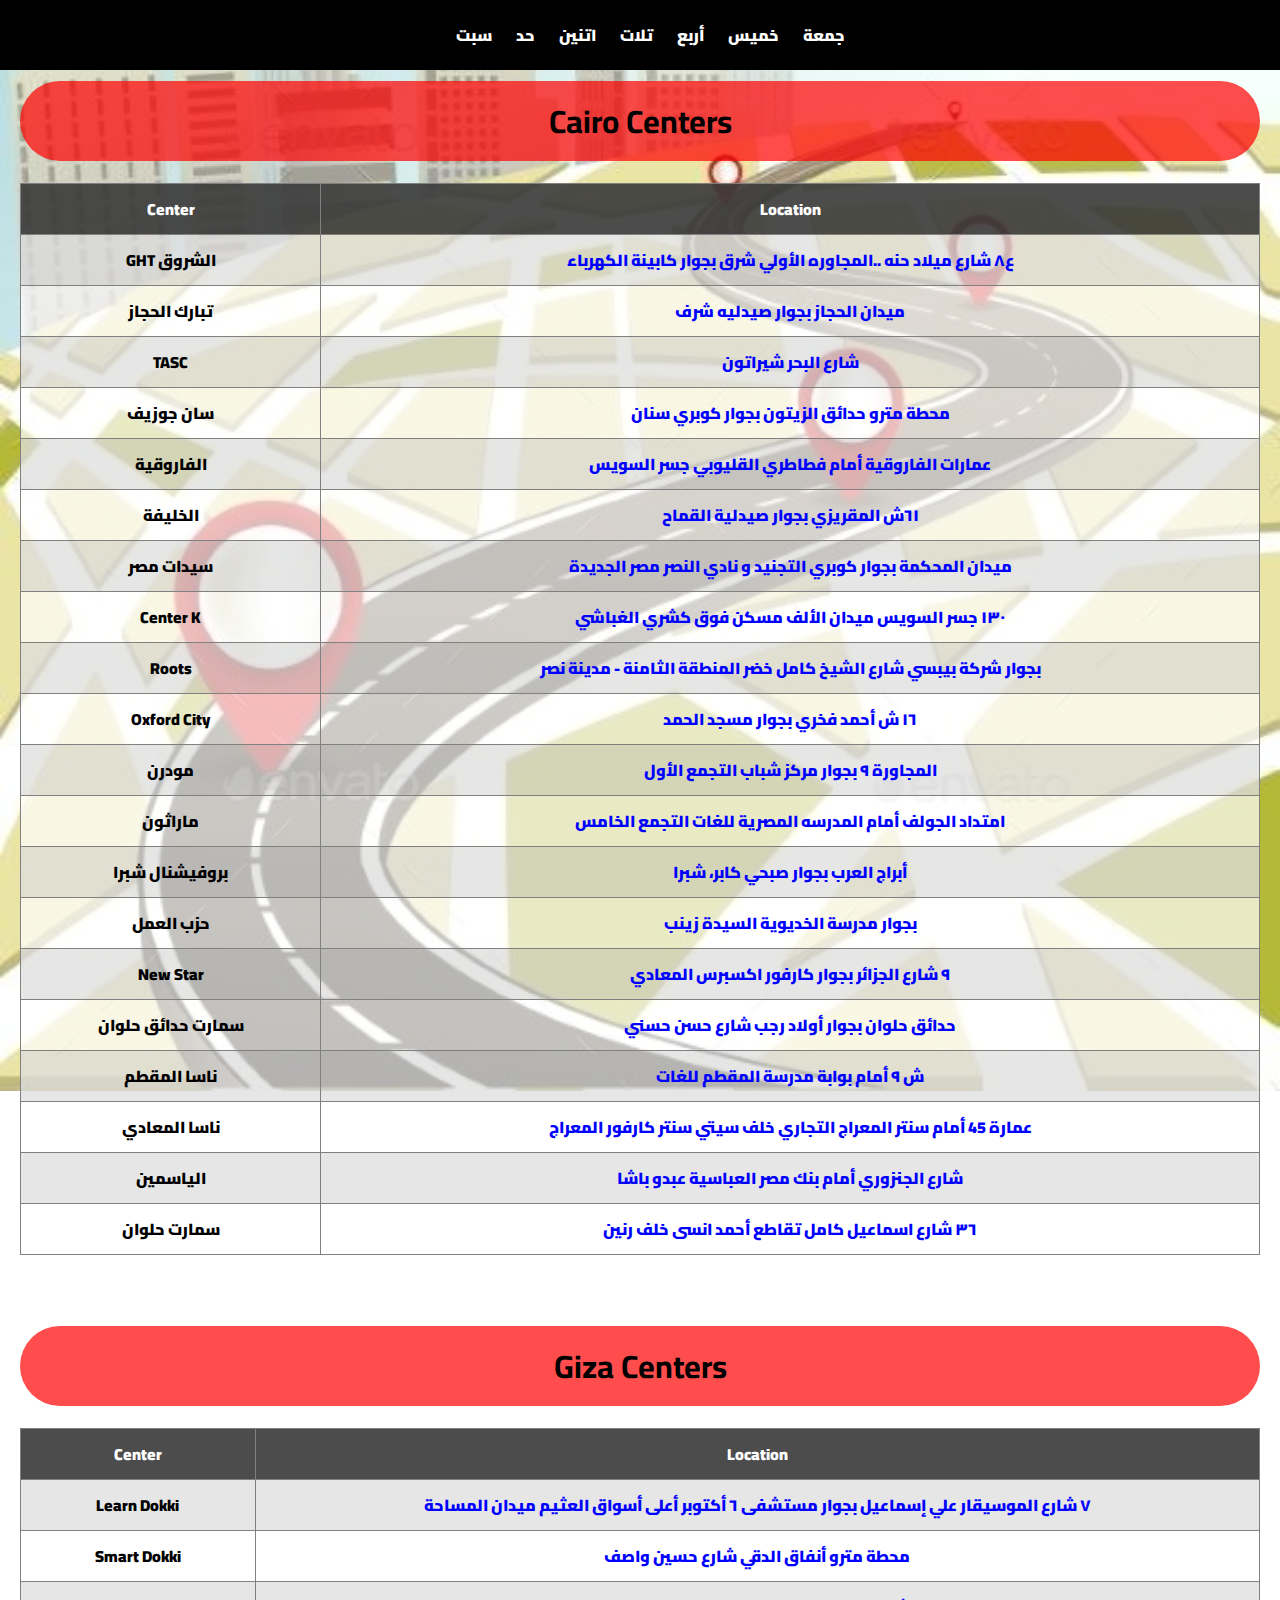
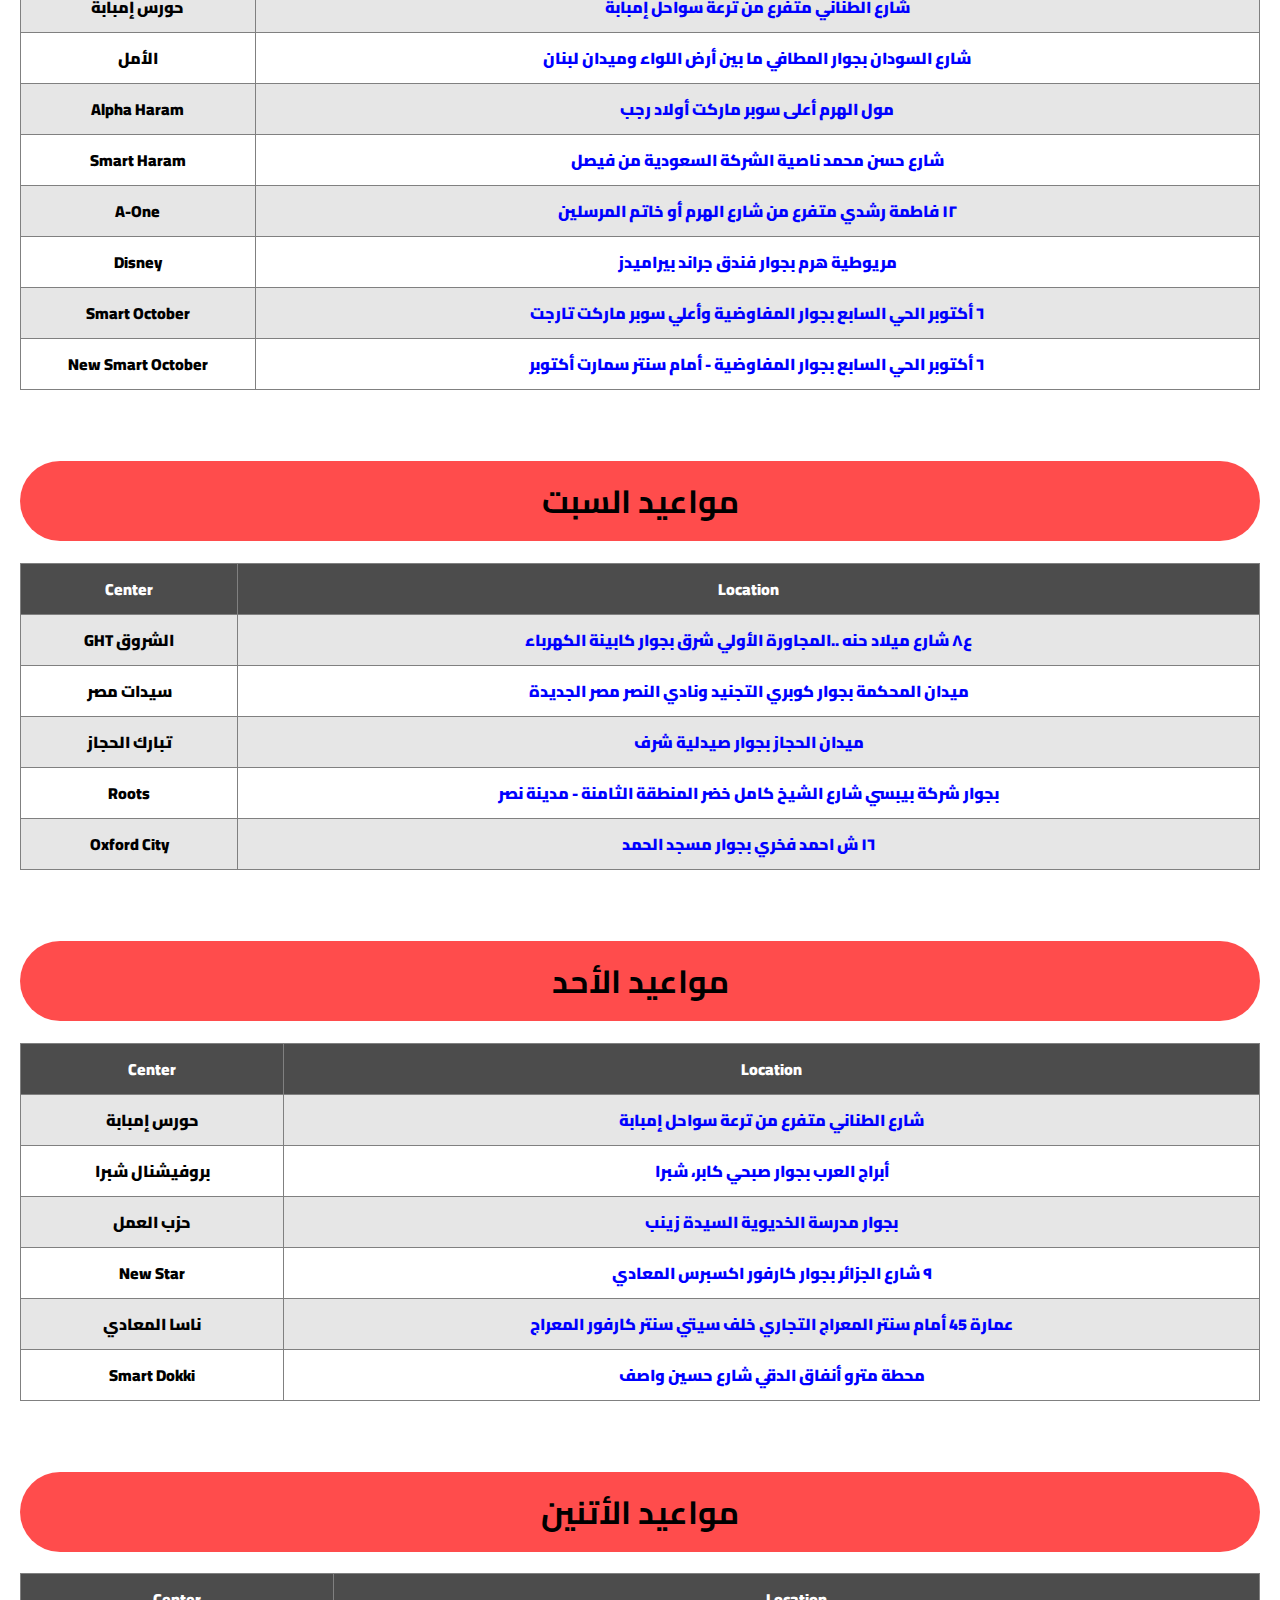
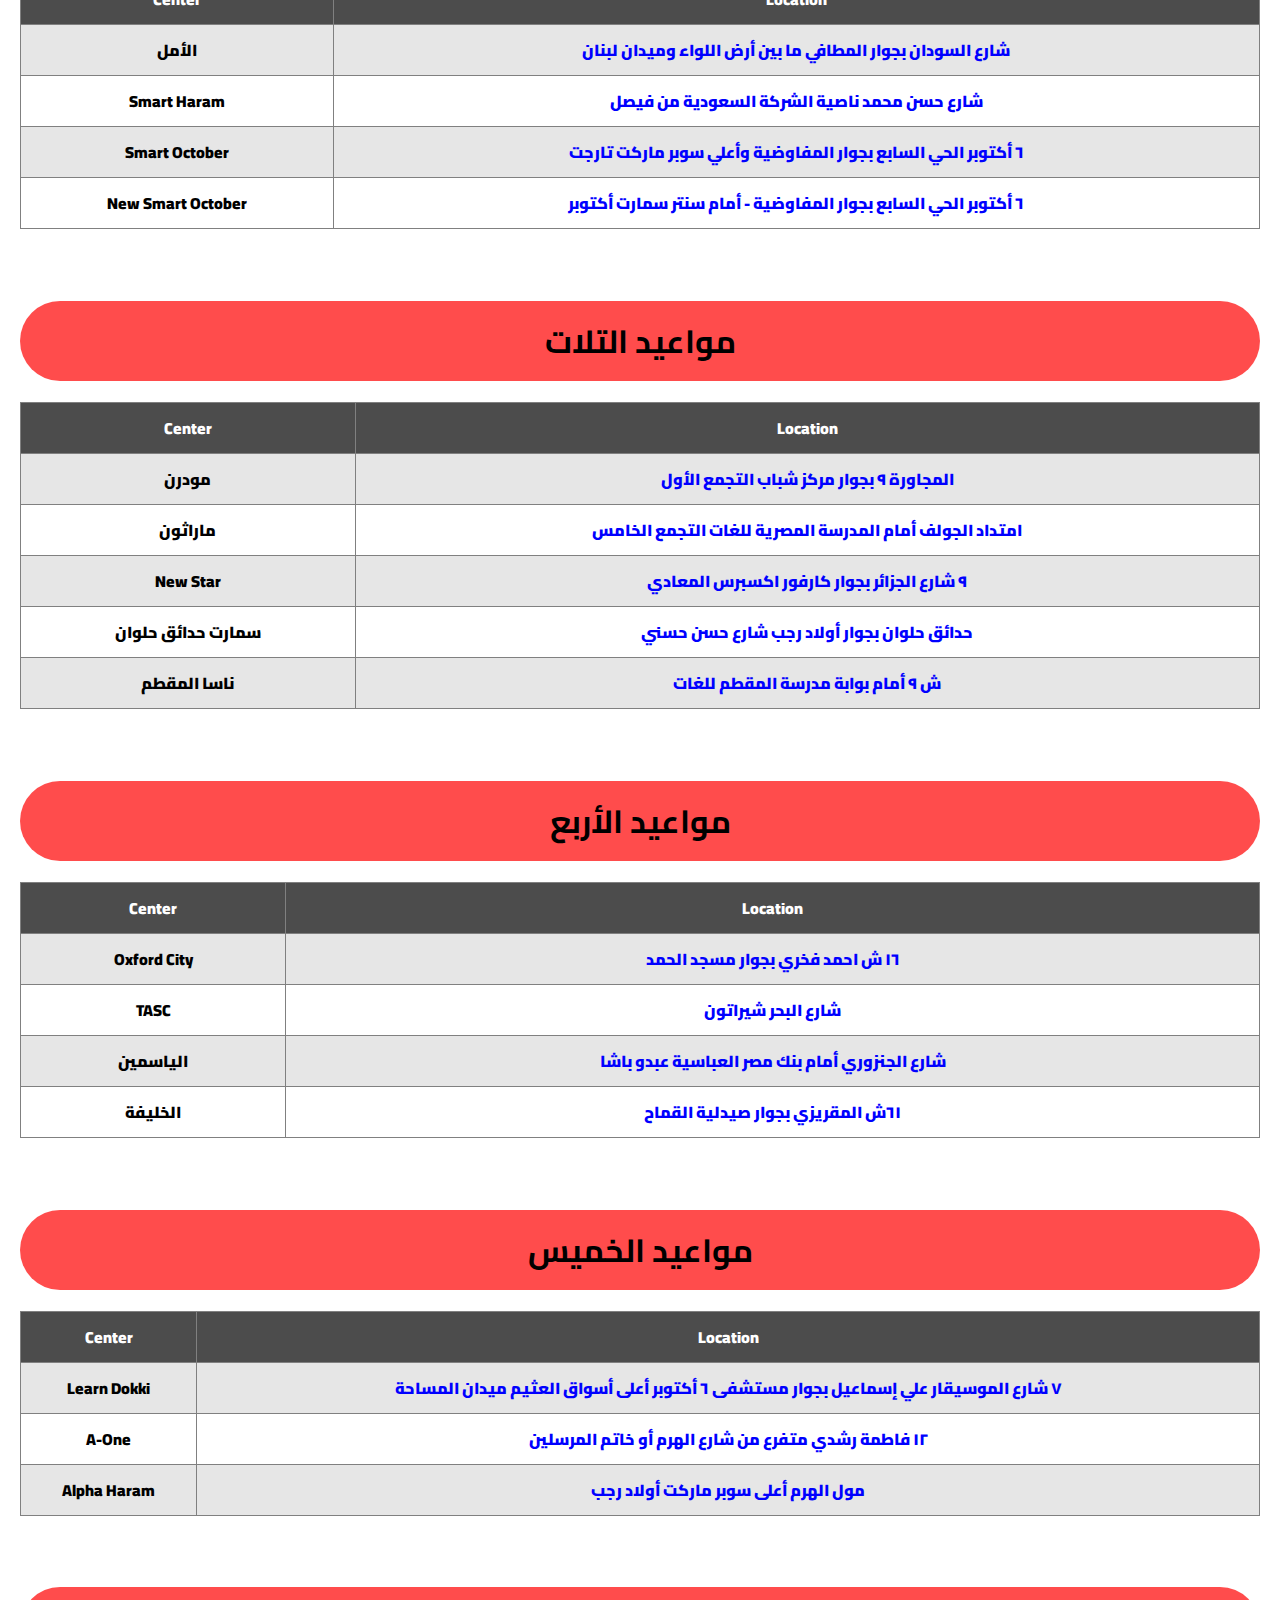
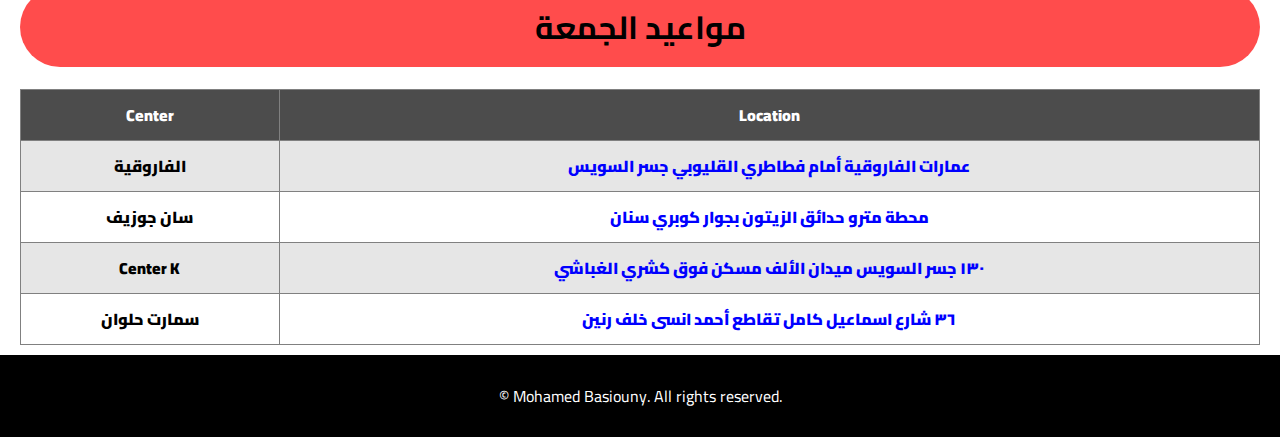
==== index.html @ 8f4cc4aa "Add files via upload" ====
<!DOCTYPE html>
<html lang="en">
  <head>
    <meta charset="UTF-8" />
    <meta name="viewport" content="width=device-width, initial-scale=1.0" />
    <title>Center Locations</title>
    <link rel="stylesheet" href="style.css" />
    <link rel="stylesheet" href="https://fonts.googleapis.com/css2?family=Cairo&display=swap">
  </head>
  <body>
    <header>
      <nav>
        <ul>
          <li><a href="#saturday">سبت</a></li>
          <li><a href="#sunday">حد</a></li>
          <li><a href="#monday">اتنين</a></li>
          <li><a href="#tuesday">تلات</a></li>
          <li><a href="#wednesday">أربع</a></li>
          <li><a href="#thursday">خميس</a></li>
          <li><a href="#friday">جمعة</a></li>
        </ul>
      </nav>
    </header>

    <main>
      <div class="table-container">
        <h1>Cairo Centers</h1>
        <table>
          <tr>
            <th>Center</th>
            <th>Location</th>
          </tr>
          <tr>
            <td>GHT الشروق</td>
            <td>
              <a href="https://goo.gl/maps/aRiRhNRT1KGmeg3i8" target="_blank"
                >ع٨ شارع ميلاد حنه ..المجاوره الأولي شرق بجوار كابينة الكهرباء</a
              >
            </td>
          </tr>
          <tr>
            <td>تبارك الحجاز</td>
            <td>
              <a href="https://goo.gl/maps/vpvur8p1Re3SVm1c8" target="_blank"
                >ميدان الحجاز بجوار صيدليه شرف
              </a>
            </td>
          </tr>
          <tr>
            <td>TASC</td>
            <td>
              <a href="https://goo.gl/maps/MBaqegPyUSL4Wacw6" target="_blank"
                >شارع البحر شيراتون
              </a>
            </td>
          </tr>
          <tr>
            <td>سان جوزيف</td>
            <td>
              <a href="https://goo.gl/maps/1K1Eqb4eAWEm4XqVA" target="_blank"
                >محطة مترو حدائق الزيتون بجوار كوبري سنان
              </a>
            </td>
          </tr>
          <tr>
            <td>الفاروقية</td>
            <td>
              <a href="https://goo.gl/maps/Mpd15NwJchLZU9M39" target="_blank"
                >عمارات الفاروقية أمام فطاطري القليوبي جسر السويس</a
              >
            </td>
          </tr>
          <tr>
            <td>الخليفة</td>
            <td>
              <a href="https://goo.gl/maps/mWzPTM2zNjKMqkb56" target="_blank"
                >٦١ش المقريزي بجوار صيدلية القماح</a
              >
            </td>
          </tr>
          <tr>
            <td>سيدات مصر</td>
            <td>
              <a href="https://goo.gl/maps/kgPqXnSWKfANzGd18" target="_blank"
                >ميدان المحكمة بجوار كوبري التجنيد و نادي النصر مصر الجديدة
              </a>
            </td>
          </tr>
          <tr>
            <td>Center K</td>
            <td>
              <a href="https://goo.gl/maps/ajfWaCeZCiSrvYyh7" target="_blank"
                >١٣٠ جسر السويس ميدان الألف مسكن فوق كشري الغباشي</a
              >
            </td>
          </tr>
          <tr>
            <td>Roots</td>
            <td>
              <a href="https://goo.gl/maps/GZMoKCiF491ZidXA9" target="_blank"
                >بجوار شركة بيبسي شارع الشيخ كامل خضر المنطقة الثامنة - مدينة
                نصر</a
              >
            </td>
          </tr>
          <tr>
            <td>Oxford City</td>
            <td>
              <a href="https://goo.gl/maps/5amiTYandnziqjx28" target="_blank"
                >١٦ ش أحمد فخري بجوار مسجد الحمد</a
              >
            </td>
          </tr>
          <tr>
            <td>مودرن</td>
            <td>
              <a href="https://goo.gl/maps/nwnUJBGGhZr5y7zc7" target="_blank"
                >المجاورة ٩ بجوار مركز شباب التجمع الأول</a
              >
            </td>
          </tr>
          <tr>
            <td>ماراثون</td>
            <td>
              <a href="https://goo.gl/maps/hVa1a7YqT585LHwk6" target="_blank"
                >امتداد الجولف أمام المدرسه المصرية للغات التجمع الخامس</a
              >
            </td>
          </tr>
          <tr>
            <td>بروفيشنال شبرا</td>
            <td>
              <a href="https://goo.gl/maps/QTic9kBmgTiUgKB98" target="_blank"
                >أبراج العرب بجوار صبحي كابر، شبرا</a
              >
            </td>
          </tr>
          <tr>
            <td>حزب العمل</td>
            <td>
              <a href="https://goo.gl/maps/xZMVQRHqCYAEdKRJ9" target="_blank"
                >بجوار مدرسة الخديوية السيدة زينب</a
              >
            </td>
          </tr>
          <tr>
            <td>New Star</td>
            <td>
              <a href="https://goo.gl/maps/NS2qzCuZ1Bx1FFMa7" target="_blank"
                >٩ شارع الجزائر بجوار كارفور اكسبرس المعادي</a
              >
            </td>
          </tr>
          <tr>
            <td>سمارت حدائق حلوان</td>
            <td>
              <a href="https://goo.gl/maps/SSU2gFapSADTfDhv9" target="_blank"
                >حدائق حلوان بجوار أولاد رجب شارع حسن حسني</a
              >
            </td>
          </tr>
          <tr>
            <td>ناسا المقطم</td>
            <td>
              <a href="https://goo.gl/maps/sUxeusodh1wH97JN8" target="_blank"
                >ش ٩ أمام بوابة مدرسة المقطم للغات</a
              >
            </td>
          </tr>
          <tr>
            <td>ناسا المعادي</td>
            <td>
              <a href="https://goo.gl/maps/pEa7jdLdNYAX2qmH7" target="_blank"
                >عمارة 45 أمام سنتر المعراج التجاري خلف سيتي سنتر كارفور
                المعراج</a
              >
            </td>
          </tr>
          <tr>
            <td>الياسمين</td>
            <td>
              <a href="https://goo.gl/maps/JqHU4yxvUNqZznir5" target="_blank"
                >شارع الجنزوري أمام بنك مصر العباسية عبدو باشا</a
              >
            </td>
          </tr>
          <tr>
            <td>سمارت حلوان</td>
            <td>
              <a href="https://goo.gl/maps/G84krZt25DWwMZQt5" target="_blank"
                >٣٦ شارع اسماعيل كامل تقاطع أحمد انسى خلف رنين</a
              >
            </td>
          </tr>
        </table>
      </div>

      <div class="table-container">
        <h1>Giza Centers</h1>
        <table>
          <tr>
            <th>Center</th>
            <th>Location</th>
          </tr>
          <tr>
            <td>Learn Dokki</td>
            <td>
              <a href="https://goo.gl/maps/jkSDiRK5BdirZZj2A" target="_blank"
                >٧ شارع الموسيقار علي إسماعيل بجوار مستشفى ٦ أكتوبر أعلى أسواق
                العثيم ميدان المساحة</a
              >
            </td>
          </tr>
          <tr>
            <td>Smart Dokki</td>
            <td>
              <a href="https://goo.gl/maps/faYMUgpPBvMwyaPY9" target="_blank"
                >محطة مترو أنفاق الدقي شارع حسين واصف
              </a>
            </td>
          </tr>
          <tr>
            <td>حورس إمبابة</td>
            <td>
              <a href="https://goo.gl/maps/T1nR9eRCtmoasZYy6" target="_blank"
                >شارع الطناني متفرع من ترعة سواحل إمبابة
              </a>
            </td>
          </tr>
          <tr>
            <td>الأمل</td>
            <td>
              <a
                href="https://maps.app.goo.gl/Bo629yVE7pWPrGDP9"
                target="_blank"
                >شارع السودان بجوار المطافي ما بين أرض اللواء وميدان لبنان
              </a>
            </td>
          </tr>
          <tr>
            <td>Alpha Haram</td>
            <td>
              <a href="https://goo.gl/maps/4jwVqGDrZ4TQPLDs6" target="_blank"
                >مول الهرم أعلى سوبر ماركت أولاد رجب</a
              >
            </td>
          </tr>
          <tr>
            <td>Smart Haram</td>
            <td>
              <a href="https://goo.gl/maps/v3KFnWxybjX1Y2RP8" target="_blank"
                >شارع حسن محمد ناصية الشركة السعودية من فيصل</a
              >
            </td>
          </tr>
          <tr>
            <td>A-One</td>
            <td>
              <a href="https://goo.gl/maps/df4twNsMLrNNshwi8" target="_blank"
                >١٢ فاطمة رشدي متفرع من شارع الهرم أو خاتم المرسلين
              </a>
            </td>
          </tr>
          <tr>
            <td>Disney</td>
            <td>
              <a href="https://goo.gl/maps/tdkszUCnKXYrmPbi6" target="_blank"
                >مريوطية هرم بجوار فندق جراند بيراميدز</a
              >
            </td>
          </tr>
          <tr>
            <td>Smart October</td>
            <td>
              <a href="https://goo.gl/maps/tA4dvogQ1zMjm6v56" target="_blank"
                >٦ أكتوبر الحي السابع بجوار المفاوضية وأعلي سوبر ماركت تارجت</a
              >
            </td>
          </tr>
          <tr>
            <td>New Smart October</td>
            <td>
              <a href="https://goo.gl/maps/TCCDvJFY8mmRmyDo6" target="_blank"
                >٦ أكتوبر الحي السابع بجوار المفاوضية - أمام سنتر سمارت
                أكتوبر</a
              >
            </td>
          </tr>
        </table>
      </div>

      <div class="table-container" id="saturday">
        <h1>مواعيد السبت</h1>
        <table>
          <tr>
            <th>Center</th>
            <th>Location</th>
          </tr>
          <tr>
            <td>GHT الشروق</td>
            <td>
              <a href="https://goo.gl/maps/aRiRhNRT1KGmeg3i8" target="_blank"
                >ع٨ شارع ميلاد حنه ..المجاورة الأولي شرق بجوار كابينة الكهرباء</a
              >
            </td>
          </tr>
          <tr>
            <td>سيدات مصر</td>
            <td>
              <a href="https://goo.gl/maps/kgPqXnSWKfANzGd18" target="_blank"
                >ميدان المحكمة بجوار كوبري التجنيد ونادي النصر مصر الجديدة
              </a>
            </td>
          </tr>
          <tr>
            <td>تبارك الحجاز</td>
            <td>
              <a href="https://goo.gl/maps/vpvur8p1Re3SVm1c8" target="_blank"
                >ميدان الحجاز بجوار صيدلية شرف
              </a>
            </td>
          </tr>
          <tr>
            <td>Roots</td>
            <td>
              <a href="https://goo.gl/maps/GZMoKCiF491ZidXA9" target="_blank"
                >بجوار شركة بيبسي شارع الشيخ كامل خضر المنطقة الثامنة - مدينة
                نصر</a
              >
            </td>
          </tr>
          <tr>
            <td>Oxford City</td>
            <td>
              <a href="https://goo.gl/maps/5amiTYandnziqjx28" target="_blank"
                >١٦ ش احمد فخري بجوار مسجد الحمد</a
              >
            </td>
          </tr>
        </table>
      </div>

      <div class="table-container" id="sunday">
        <h1>مواعيد الأحد</h1>
        <table>
          <tr>
            <th>Center</th>
            <th>Location</th>
          </tr>
          <tr>
            <td>حورس إمبابة</td>
            <td>
              <a href="https://goo.gl/maps/T1nR9eRCtmoasZYy6" target="_blank"
                >شارع الطناني متفرع من ترعة سواحل إمبابة
              </a>
            </td>
          </tr>
          <tr>
            <td>بروفيشنال شبرا</td>
            <td>
              <a href="https://goo.gl/maps/QTic9kBmgTiUgKB98" target="_blank"
                >أبراج العرب بجوار صبحي كابر، شبرا</a
              >
            </td>
          </tr>
          <tr>
            <td>حزب العمل</td>
            <td>
              <a href="https://goo.gl/maps/xZMVQRHqCYAEdKRJ9" target="_blank"
                >بجوار مدرسة الخديوية السيدة زينب</a
              >
            </td>
          </tr>
          <tr>
            <td>New Star</td>
            <td>
              <a href="https://goo.gl/maps/NS2qzCuZ1Bx1FFMa7" target="_blank"
                >٩ شارع الجزائر بجوار كارفور اكسبرس المعادي</a
              >
            </td>
          </tr>
          <tr>
            <td>ناسا المعادي</td>
            <td>
              <a href="https://goo.gl/maps/pEa7jdLdNYAX2qmH7" target="_blank"
                >عمارة 45 أمام سنتر المعراج التجاري خلف سيتي سنتر كارفور
                المعراج</a
              >
            </td>
          </tr>
          <tr>
            <td>Smart Dokki</td>
            <td>
              <a href="https://goo.gl/maps/faYMUgpPBvMwyaPY9" target="_blank"
                >محطة مترو أنفاق الدقي شارع حسين واصف
              </a>
            </td>
          </tr>
        </table>
      </div>

      <div class="table-container" id="monday">
        <h1>مواعيد الأتنين</h1>
        <table>
          <tr>
            <th>Center</th>
            <th>Location</th>
          </tr>
          <tr>
            <td>الأمل</td>
            <td>
              <a
                href="https://goo.gl/maps/j1y2bwsZEtVCp47w8"
                target="_blank"
                >شارع السودان بجوار المطافي ما بين أرض اللواء وميدان لبنان
              </a>
            </td>
          </tr>
          <tr>
            <td>Smart Haram</td>
            <td>
              <a href="https://goo.gl/maps/v3KFnWxybjX1Y2RP8" target="_blank"
                >شارع حسن محمد ناصية الشركة السعودية من فيصل</a
              >
            </td>
          </tr>
          <tr>
            <td>Smart October</td>
            <td>
              <a href="https://goo.gl/maps/tA4dvogQ1zMjm6v56" target="_blank"
                >٦ أكتوبر الحي السابع بجوار المفاوضية وأعلي سوبر ماركت تارجت</a
              >
            </td>
          </tr>
          <tr>
            <td>New Smart October</td>
            <td>
              <a href="https://goo.gl/maps/TCCDvJFY8mmRmyDo6" target="_blank"
                >٦ أكتوبر الحي السابع بجوار المفاوضية - أمام سنتر سمارت
                أكتوبر</a
              >
            </td>
          </tr>
        </table>
      </div>

      <div class="table-container" id="tuesday">
        <h1>مواعيد التلات</h1>
        <table>
          <tr>
            <th>Center</th>
            <th>Location</th>
          </tr>
          <tr>
            <td>مودرن</td>
            <td>
              <a href="https://goo.gl/maps/nwnUJBGGhZr5y7zc7" target="_blank"
                >المجاورة ٩ بجوار مركز شباب التجمع الأول</a
              >
            </td>
          </tr>
          <tr>
            <td>ماراثون</td>
            <td>
              <a href="https://goo.gl/maps/hVa1a7YqT585LHwk6" target="_blank"
                >امتداد الجولف أمام المدرسة المصرية للغات التجمع الخامس</a
              >
            </td>
          </tr>
          <tr>
            <td>New Star</td>
            <td>
              <a href="https://goo.gl/maps/NS2qzCuZ1Bx1FFMa7" target="_blank"
                >٩ شارع الجزائر بجوار كارفور اكسبرس المعادي</a
              >
            </td>
          </tr>
          <tr>
            <td>سمارت حدائق حلوان</td>
            <td>
              <a href="https://goo.gl/maps/SSU2gFapSADTfDhv9" target="_blank"
                >حدائق حلوان بجوار أولاد رجب شارع حسن حسني</a
              >
            </td>
          </tr>
          <tr>
            <td>ناسا المقطم</td>
            <td>
              <a href="https://goo.gl/maps/sUxeusodh1wH97JN8" target="_blank"
                >ش ٩ أمام بوابة مدرسة المقطم للغات</a
              >
            </td>
          </tr>
        </table>
      </div>

      <div class="table-container" id="wednesday">
        <h1>مواعيد الأربع</h1>
        <table>
          <tr>
            <th>Center</th>
            <th>Location</th>
          </tr>
          <tr>
            <td>Oxford City</td>
            <td>
              <a href="https://goo.gl/maps/5amiTYandnziqjx28" target="_blank"
                >١٦ ش احمد فخري بجوار مسجد الحمد</a
              >
            </td>
          </tr>
          <tr>
            <td>TASC</td>
            <td>
              <a href="https://goo.gl/maps/MBaqegPyUSL4Wacw6" target="_blank"
                >شارع البحر شيراتون
              </a>
            </td>
          </tr>
          <tr>
            <td>الياسمين</td>
            <td>
              <a href="https://goo.gl/maps/JqHU4yxvUNqZznir5" target="_blank"
                >شارع الجنزوري أمام بنك مصر العباسية عبدو باشا</a
              >
            </td>
          </tr>
          <tr>
            <td>الخليفة</td>
            <td>
              <a href="https://goo.gl/maps/mWzPTM2zNjKMqkb56" target="_blank"
                >٦١ش المقريزي بجوار صيدلية القماح</a
              >
            </td>
          </tr>
        </table>
      </div>

      <div class="table-container" id="thursday">
        <h1>مواعيد الخميس</h1>
        <table>
          <tr>
            <th>Center</th>
            <th>Location</th>
          </tr>
          <tr>
            <td>Learn Dokki</td>
            <td>
              <a href="https://goo.gl/maps/jkSDiRK5BdirZZj2A" target="_blank"
                >٧ شارع الموسيقار علي إسماعيل بجوار مستشفى ٦ أكتوبر أعلى أسواق
                العثيم ميدان المساحة</a
              >
            </td>
          </tr>
          <tr>
            <td>A-One</td>
            <td>
              <a href="https://goo.gl/maps/df4twNsMLrNNshwi8" target="_blank"
                >١٢ فاطمة رشدي متفرع من شارع الهرم أو خاتم المرسلين
              </a>
            </td>
          </tr>
          <tr>
            <td>Alpha Haram</td>
            <td>
              <a href="https://goo.gl/maps/4jwVqGDrZ4TQPLDs6" target="_blank"
                >مول الهرم أعلى سوبر ماركت أولاد رجب</a
              >
            </td>
          </tr>
        </table>
      </div>

      <div class="table-container" id="friday">
        <h1>مواعيد الجمعة</h1>
        <table>
          <tr>
            <th>Center</th>
            <th>Location</th>
          </tr>
          <tr>
            <td>الفاروقية</td>
            <td>
              <a href="https://goo.gl/maps/Mpd15NwJchLZU9M39" target="_blank"
                >عمارات الفاروقية أمام فطاطري القليوبي جسر السويس</a
              >
            </td>
          </tr>
          <tr>
            <td>سان جوزيف</td>
            <td>
              <a href="https://goo.gl/maps/1K1Eqb4eAWEm4XqVA" target="_blank"
                >محطة مترو حدائق الزيتون بجوار كوبري سنان
              </a>
            </td>
          </tr>
          <tr>
            <td>Center K</td>
            <td>
              <a href="https://goo.gl/maps/ajfWaCeZCiSrvYyh7" target="_blank"
                >١٣٠ جسر السويس ميدان الألف مسكن فوق كشري الغباشي</a
              >
            </td>
          </tr>
          <tr>
            <td>سمارت حلوان</td>
            <td>
              <a href="https://goo.gl/maps/G84krZt25DWwMZQt5" target="_blank"
                >٣٦ شارع اسماعيل كامل تقاطع أحمد انسى خلف رنين</a
              >
            </td>
          </tr>
        </table>
      </div>
    </main>

    <footer>
      <p>&copy; Mohamed Basiouny. All rights reserved.</p>
    </footer>
  </body>
</html>
---- style.css ----
/* style.css */

/* Body */
body {
  font-family: "Cairo", sans-serif;
  margin: 0;
  padding: 0;
}

/* Header Section*/
header {
  background-color: black;
  color: #fff;
  padding: 20px 10px;
  text-align: center;
  width: 100%;
  position: fixed;
  z-index: 999;
  align-items: center;
}

nav ul {
  list-style: none;
  margin: 0;
  padding: 0;
}

nav li {
  display: inline-block;
  margin-right: 20px;
}

nav ul li {
  display: inline-block;
  margin: 0 10px;
}

nav ul li a {
  color: #fff;
  text-decoration: none;
}

nav a:hover {
  text-decoration: underline;
}

/* Main Section */
main {
  padding: 10px 20px;
  background-image: url("background.jpg");
  background-size: cover;
  background-repeat: no-repeat;
  background-position: center;
  background-attachment: fixed;
}

/* Table */
.table-container {
  padding-top: 50px;
}

h1 {
  background-color: rgba(255, 0, 0, 0.7);
  border-radius: 50px;
  padding: 10px 20px;
  text-align: center;
}

table {
  width: 100%;
  border-collapse: collapse;
  border-spacing: 0;
  background-color: rgba(255, 255, 255, 0.7);
  border: 1px solid #ccc;
}

th,
td {
  padding: 10px;
  text-align: center;
  font-weight: 900;
}

td,
th {
  border: 1px solid gray;
}

th {
  background-color: rgba(0, 0, 0, 0.7);
  color: white;
}

tr:nth-child(even) {
  background-color: rgba(128, 128, 128, 0.2);
}

tr:hover {
  background-color: yellow;
}

/* Links */
a {
  font-weight: 900;
  color: blue;
  text-decoration: none;
}

a:hover {
  text-decoration: underline;
}

/* Footer Section */
footer {
  background-color: black;
  color: #fff;
  text-align: center;
  padding: 10px 20px;
}

/* Responsive Design */
@media (max-width: 768px) {
  header {
    padding: 5px;
  }

  nav ul {
    text-align: center;
    padding: 5px 0;
  }

  nav ul li {
    margin: 0px 5px;
  }

  .table-container {
    padding-top: 35px;
  }
}
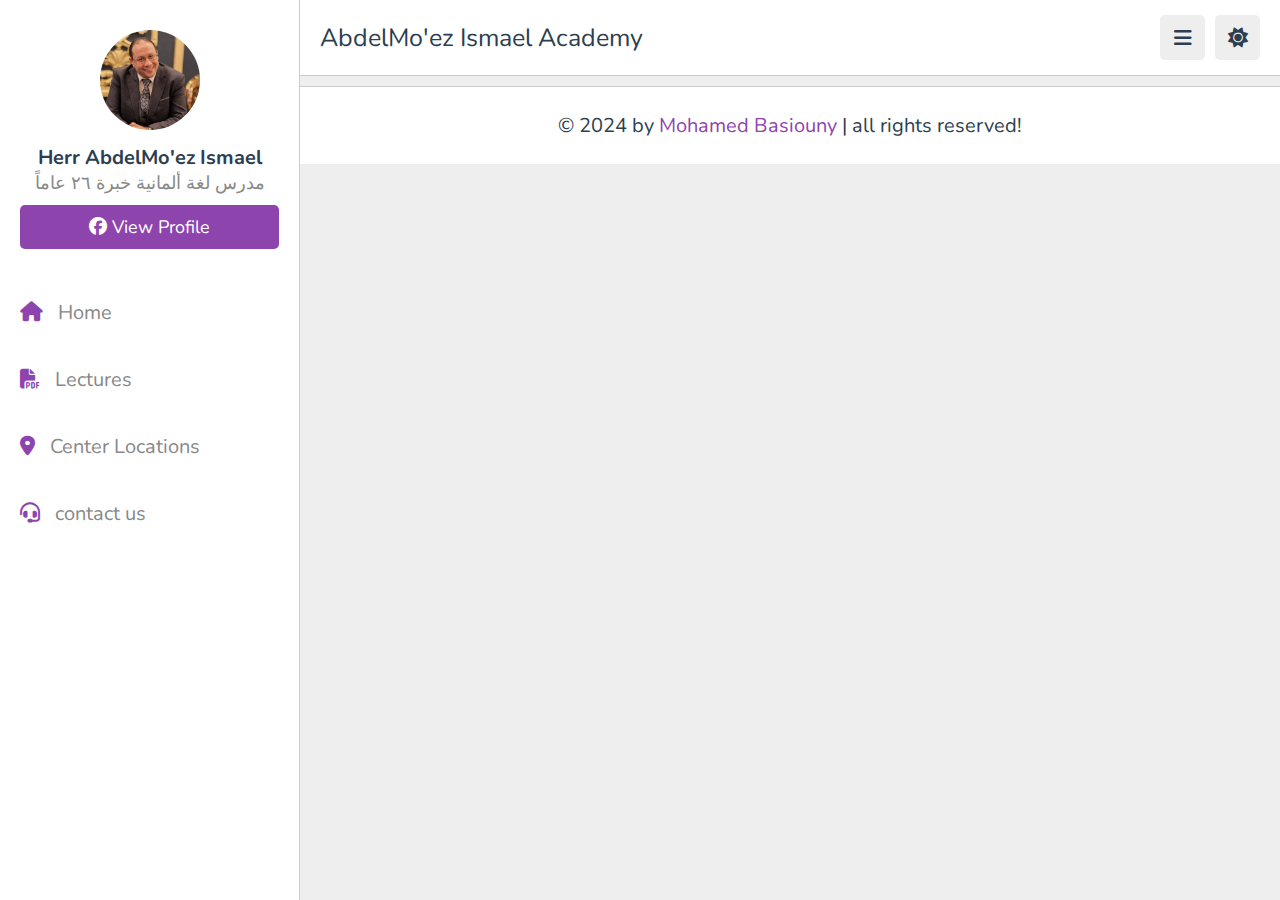
==== commit cdcd7a12: "v3.1" ====
--- a/index.html
+++ b/index.html
@@ -1,621 +1,70 @@
-<!DOCTYPE html>
-<html lang="en">
-  <head>
-    <meta charset="UTF-8" />
-    <meta name="viewport" content="width=device-width, initial-scale=1.0" />
-    <title>Center Locations</title>
-    <link rel="stylesheet" href="style.css" />
-    <link rel="stylesheet" href="https://fonts.googleapis.com/css2?family=Cairo&display=swap">
-  </head>
-  <body>
-    <header>
-      <nav>
-        <ul>
-          <li><a href="#saturday">سبت</a></li>
-          <li><a href="#sunday">حد</a></li>
-          <li><a href="#monday">اتنين</a></li>
-          <li><a href="#tuesday">تلات</a></li>
-          <li><a href="#wednesday">أربع</a></li>
-          <li><a href="#thursday">خميس</a></li>
-          <li><a href="#friday">جمعة</a></li>
-        </ul>
-      </nav>
-    </header>
-
-    <main>
-      <div class="table-container">
-        <h1>Cairo Centers</h1>
-        <table>
-          <tr>
-            <th>Center</th>
-            <th>Location</th>
-          </tr>
-          <tr>
-            <td>GHT الشروق</td>
-            <td>
-              <a href="https://goo.gl/maps/aRiRhNRT1KGmeg3i8" target="_blank"
-                >ع٨ شارع ميلاد حنه ..المجاوره الأولي شرق بجوار كابينة الكهرباء</a
-              >
-            </td>
-          </tr>
-          <tr>
-            <td>تبارك الحجاز</td>
-            <td>
-              <a href="https://goo.gl/maps/vpvur8p1Re3SVm1c8" target="_blank"
-                >ميدان الحجاز بجوار صيدليه شرف
-              </a>
-            </td>
-          </tr>
-          <tr>
-            <td>TASC</td>
-            <td>
-              <a href="https://goo.gl/maps/MBaqegPyUSL4Wacw6" target="_blank"
-                >شارع البحر شيراتون
-              </a>
-            </td>
-          </tr>
-          <tr>
-            <td>سان جوزيف</td>
-            <td>
-              <a href="https://goo.gl/maps/1K1Eqb4eAWEm4XqVA" target="_blank"
-                >محطة مترو حدائق الزيتون بجوار كوبري سنان
-              </a>
-            </td>
-          </tr>
-          <tr>
-            <td>الفاروقية</td>
-            <td>
-              <a href="https://goo.gl/maps/Mpd15NwJchLZU9M39" target="_blank"
-                >عمارات الفاروقية أمام فطاطري القليوبي جسر السويس</a
-              >
-            </td>
-          </tr>
-          <tr>
-            <td>الخليفة</td>
-            <td>
-              <a href="https://goo.gl/maps/mWzPTM2zNjKMqkb56" target="_blank"
-                >٦١ش المقريزي بجوار صيدلية القماح</a
-              >
-            </td>
-          </tr>
-          <tr>
-            <td>سيدات مصر</td>
-            <td>
-              <a href="https://goo.gl/maps/kgPqXnSWKfANzGd18" target="_blank"
-                >ميدان المحكمة بجوار كوبري التجنيد و نادي النصر مصر الجديدة
-              </a>
-            </td>
-          </tr>
-          <tr>
-            <td>Center K</td>
-            <td>
-              <a href="https://goo.gl/maps/ajfWaCeZCiSrvYyh7" target="_blank"
-                >١٣٠ جسر السويس ميدان الألف مسكن فوق كشري الغباشي</a
-              >
-            </td>
-          </tr>
-          <tr>
-            <td>Roots</td>
-            <td>
-              <a href="https://goo.gl/maps/GZMoKCiF491ZidXA9" target="_blank"
-                >بجوار شركة بيبسي شارع الشيخ كامل خضر المنطقة الثامنة - مدينة
-                نصر</a
-              >
-            </td>
-          </tr>
-          <tr>
-            <td>Oxford City</td>
-            <td>
-              <a href="https://goo.gl/maps/5amiTYandnziqjx28" target="_blank"
-                >١٦ ش أحمد فخري بجوار مسجد الحمد</a
-              >
-            </td>
-          </tr>
-          <tr>
-            <td>مودرن</td>
-            <td>
-              <a href="https://goo.gl/maps/nwnUJBGGhZr5y7zc7" target="_blank"
-                >المجاورة ٩ بجوار مركز شباب التجمع الأول</a
-              >
-            </td>
-          </tr>
-          <tr>
-            <td>ماراثون</td>
-            <td>
-              <a href="https://goo.gl/maps/hVa1a7YqT585LHwk6" target="_blank"
-                >امتداد الجولف أمام المدرسه المصرية للغات التجمع الخامس</a
-              >
-            </td>
-          </tr>
-          <tr>
-            <td>بروفيشنال شبرا</td>
-            <td>
-              <a href="https://goo.gl/maps/QTic9kBmgTiUgKB98" target="_blank"
-                >أبراج العرب بجوار صبحي كابر، شبرا</a
-              >
-            </td>
-          </tr>
-          <tr>
-            <td>حزب العمل</td>
-            <td>
-              <a href="https://goo.gl/maps/xZMVQRHqCYAEdKRJ9" target="_blank"
-                >بجوار مدرسة الخديوية السيدة زينب</a
-              >
-            </td>
-          </tr>
-          <tr>
-            <td>New Star</td>
-            <td>
-              <a href="https://goo.gl/maps/NS2qzCuZ1Bx1FFMa7" target="_blank"
-                >٩ شارع الجزائر بجوار كارفور اكسبرس المعادي</a
-              >
-            </td>
-          </tr>
-          <tr>
-            <td>سمارت حدائق حلوان</td>
-            <td>
-              <a href="https://goo.gl/maps/SSU2gFapSADTfDhv9" target="_blank"
-                >حدائق حلوان بجوار أولاد رجب شارع حسن حسني</a
-              >
-            </td>
-          </tr>
-          <tr>
-            <td>ناسا المقطم</td>
-            <td>
-              <a href="https://goo.gl/maps/sUxeusodh1wH97JN8" target="_blank"
-                >ش ٩ أمام بوابة مدرسة المقطم للغات</a
-              >
-            </td>
-          </tr>
-          <tr>
-            <td>ناسا المعادي</td>
-            <td>
-              <a href="https://goo.gl/maps/pEa7jdLdNYAX2qmH7" target="_blank"
-                >عمارة 45 أمام سنتر المعراج التجاري خلف سيتي سنتر كارفور
-                المعراج</a
-              >
-            </td>
-          </tr>
-          <tr>
-            <td>الياسمين</td>
-            <td>
-              <a href="https://goo.gl/maps/JqHU4yxvUNqZznir5" target="_blank"
-                >شارع الجنزوري أمام بنك مصر العباسية عبدو باشا</a
-              >
-            </td>
-          </tr>
-          <tr>
-            <td>سمارت حلوان</td>
-            <td>
-              <a href="https://goo.gl/maps/G84krZt25DWwMZQt5" target="_blank"
-                >٣٦ شارع اسماعيل كامل تقاطع أحمد انسى خلف رنين</a
-              >
-            </td>
-          </tr>
-        </table>
-      </div>
-
-      <div class="table-container">
-        <h1>Giza Centers</h1>
-        <table>
-          <tr>
-            <th>Center</th>
-            <th>Location</th>
-          </tr>
-          <tr>
-            <td>Learn Dokki</td>
-            <td>
-              <a href="https://goo.gl/maps/jkSDiRK5BdirZZj2A" target="_blank"
-                >٧ شارع الموسيقار علي إسماعيل بجوار مستشفى ٦ أكتوبر أعلى أسواق
-                العثيم ميدان المساحة</a
-              >
-            </td>
-          </tr>
-          <tr>
-            <td>Smart Dokki</td>
-            <td>
-              <a href="https://goo.gl/maps/faYMUgpPBvMwyaPY9" target="_blank"
-                >محطة مترو أنفاق الدقي شارع حسين واصف
-              </a>
-            </td>
-          </tr>
-          <tr>
-            <td>حورس إمبابة</td>
-            <td>
-              <a href="https://goo.gl/maps/T1nR9eRCtmoasZYy6" target="_blank"
-                >شارع الطناني متفرع من ترعة سواحل إمبابة
-              </a>
-            </td>
-          </tr>
-          <tr>
-            <td>الأمل</td>
-            <td>
-              <a
-                href="https://maps.app.goo.gl/Bo629yVE7pWPrGDP9"
-                target="_blank"
-                >شارع السودان بجوار المطافي ما بين أرض اللواء وميدان لبنان
-              </a>
-            </td>
-          </tr>
-          <tr>
-            <td>Alpha Haram</td>
-            <td>
-              <a href="https://goo.gl/maps/4jwVqGDrZ4TQPLDs6" target="_blank"
-                >مول الهرم أعلى سوبر ماركت أولاد رجب</a
-              >
-            </td>
-          </tr>
-          <tr>
-            <td>Smart Haram</td>
-            <td>
-              <a href="https://goo.gl/maps/v3KFnWxybjX1Y2RP8" target="_blank"
-                >شارع حسن محمد ناصية الشركة السعودية من فيصل</a
-              >
-            </td>
-          </tr>
-          <tr>
-            <td>A-One</td>
-            <td>
-              <a href="https://goo.gl/maps/df4twNsMLrNNshwi8" target="_blank"
-                >١٢ فاطمة رشدي متفرع من شارع الهرم أو خاتم المرسلين
-              </a>
-            </td>
-          </tr>
-          <tr>
-            <td>Disney</td>
-            <td>
-              <a href="https://goo.gl/maps/tdkszUCnKXYrmPbi6" target="_blank"
-                >مريوطية هرم بجوار فندق جراند بيراميدز</a
-              >
-            </td>
-          </tr>
-          <tr>
-            <td>Smart October</td>
-            <td>
-              <a href="https://goo.gl/maps/tA4dvogQ1zMjm6v56" target="_blank"
-                >٦ أكتوبر الحي السابع بجوار المفاوضية وأعلي سوبر ماركت تارجت</a
-              >
-            </td>
-          </tr>
-          <tr>
-            <td>New Smart October</td>
-            <td>
-              <a href="https://goo.gl/maps/TCCDvJFY8mmRmyDo6" target="_blank"
-                >٦ أكتوبر الحي السابع بجوار المفاوضية - أمام سنتر سمارت
-                أكتوبر</a
-              >
-            </td>
-          </tr>
-        </table>
-      </div>
-
-      <div class="table-container" id="saturday">
-        <h1>مواعيد السبت</h1>
-        <table>
-          <tr>
-            <th>Center</th>
-            <th>Location</th>
-          </tr>
-          <tr>
-            <td>GHT الشروق</td>
-            <td>
-              <a href="https://goo.gl/maps/aRiRhNRT1KGmeg3i8" target="_blank"
-                >ع٨ شارع ميلاد حنه ..المجاورة الأولي شرق بجوار كابينة الكهرباء</a
-              >
-            </td>
-          </tr>
-          <tr>
-            <td>سيدات مصر</td>
-            <td>
-              <a href="https://goo.gl/maps/kgPqXnSWKfANzGd18" target="_blank"
-                >ميدان المحكمة بجوار كوبري التجنيد ونادي النصر مصر الجديدة
-              </a>
-            </td>
-          </tr>
-          <tr>
-            <td>تبارك الحجاز</td>
-            <td>
-              <a href="https://goo.gl/maps/vpvur8p1Re3SVm1c8" target="_blank"
-                >ميدان الحجاز بجوار صيدلية شرف
-              </a>
-            </td>
-          </tr>
-          <tr>
-            <td>Roots</td>
-            <td>
-              <a href="https://goo.gl/maps/GZMoKCiF491ZidXA9" target="_blank"
-                >بجوار شركة بيبسي شارع الشيخ كامل خضر المنطقة الثامنة - مدينة
-                نصر</a
-              >
-            </td>
-          </tr>
-          <tr>
-            <td>Oxford City</td>
-            <td>
-              <a href="https://goo.gl/maps/5amiTYandnziqjx28" target="_blank"
-                >١٦ ش احمد فخري بجوار مسجد الحمد</a
-              >
-            </td>
-          </tr>
-        </table>
-      </div>
-
-      <div class="table-container" id="sunday">
-        <h1>مواعيد الأحد</h1>
-        <table>
-          <tr>
-            <th>Center</th>
-            <th>Location</th>
-          </tr>
-          <tr>
-            <td>حورس إمبابة</td>
-            <td>
-              <a href="https://goo.gl/maps/T1nR9eRCtmoasZYy6" target="_blank"
-                >شارع الطناني متفرع من ترعة سواحل إمبابة
-              </a>
-            </td>
-          </tr>
-          <tr>
-            <td>بروفيشنال شبرا</td>
-            <td>
-              <a href="https://goo.gl/maps/QTic9kBmgTiUgKB98" target="_blank"
-                >أبراج العرب بجوار صبحي كابر، شبرا</a
-              >
-            </td>
-          </tr>
-          <tr>
-            <td>حزب العمل</td>
-            <td>
-              <a href="https://goo.gl/maps/xZMVQRHqCYAEdKRJ9" target="_blank"
-                >بجوار مدرسة الخديوية السيدة زينب</a
-              >
-            </td>
-          </tr>
-          <tr>
-            <td>New Star</td>
-            <td>
-              <a href="https://goo.gl/maps/NS2qzCuZ1Bx1FFMa7" target="_blank"
-                >٩ شارع الجزائر بجوار كارفور اكسبرس المعادي</a
-              >
-            </td>
-          </tr>
-          <tr>
-            <td>ناسا المعادي</td>
-            <td>
-              <a href="https://goo.gl/maps/pEa7jdLdNYAX2qmH7" target="_blank"
-                >عمارة 45 أمام سنتر المعراج التجاري خلف سيتي سنتر كارفور
-                المعراج</a
-              >
-            </td>
-          </tr>
-          <tr>
-            <td>Smart Dokki</td>
-            <td>
-              <a href="https://goo.gl/maps/faYMUgpPBvMwyaPY9" target="_blank"
-                >محطة مترو أنفاق الدقي شارع حسين واصف
-              </a>
-            </td>
-          </tr>
-        </table>
-      </div>
-
-      <div class="table-container" id="monday">
-        <h1>مواعيد الأتنين</h1>
-        <table>
-          <tr>
-            <th>Center</th>
-            <th>Location</th>
-          </tr>
-          <tr>
-            <td>الأمل</td>
-            <td>
-              <a
-                href="https://goo.gl/maps/j1y2bwsZEtVCp47w8"
-                target="_blank"
-                >شارع السودان بجوار المطافي ما بين أرض اللواء وميدان لبنان
-              </a>
-            </td>
-          </tr>
-          <tr>
-            <td>Smart Haram</td>
-            <td>
-              <a href="https://goo.gl/maps/v3KFnWxybjX1Y2RP8" target="_blank"
-                >شارع حسن محمد ناصية الشركة السعودية من فيصل</a
-              >
-            </td>
-          </tr>
-          <tr>
-            <td>Smart October</td>
-            <td>
-              <a href="https://goo.gl/maps/tA4dvogQ1zMjm6v56" target="_blank"
-                >٦ أكتوبر الحي السابع بجوار المفاوضية وأعلي سوبر ماركت تارجت</a
-              >
-            </td>
-          </tr>
-          <tr>
-            <td>New Smart October</td>
-            <td>
-              <a href="https://goo.gl/maps/TCCDvJFY8mmRmyDo6" target="_blank"
-                >٦ أكتوبر الحي السابع بجوار المفاوضية - أمام سنتر سمارت
-                أكتوبر</a
-              >
-            </td>
-          </tr>
-        </table>
-      </div>
-
-      <div class="table-container" id="tuesday">
-        <h1>مواعيد التلات</h1>
-        <table>
-          <tr>
-            <th>Center</th>
-            <th>Location</th>
-          </tr>
-          <tr>
-            <td>مودرن</td>
-            <td>
-              <a href="https://goo.gl/maps/nwnUJBGGhZr5y7zc7" target="_blank"
-                >المجاورة ٩ بجوار مركز شباب التجمع الأول</a
-              >
-            </td>
-          </tr>
-          <tr>
-            <td>ماراثون</td>
-            <td>
-              <a href="https://goo.gl/maps/hVa1a7YqT585LHwk6" target="_blank"
-                >امتداد الجولف أمام المدرسة المصرية للغات التجمع الخامس</a
-              >
-            </td>
-          </tr>
-          <tr>
-            <td>New Star</td>
-            <td>
-              <a href="https://goo.gl/maps/NS2qzCuZ1Bx1FFMa7" target="_blank"
-                >٩ شارع الجزائر بجوار كارفور اكسبرس المعادي</a
-              >
-            </td>
-          </tr>
-          <tr>
-            <td>سمارت حدائق حلوان</td>
-            <td>
-              <a href="https://goo.gl/maps/SSU2gFapSADTfDhv9" target="_blank"
-                >حدائق حلوان بجوار أولاد رجب شارع حسن حسني</a
-              >
-            </td>
-          </tr>
-          <tr>
-            <td>ناسا المقطم</td>
-            <td>
-              <a href="https://goo.gl/maps/sUxeusodh1wH97JN8" target="_blank"
-                >ش ٩ أمام بوابة مدرسة المقطم للغات</a
-              >
-            </td>
-          </tr>
-        </table>
-      </div>
-
-      <div class="table-container" id="wednesday">
-        <h1>مواعيد الأربع</h1>
-        <table>
-          <tr>
-            <th>Center</th>
-            <th>Location</th>
-          </tr>
-          <tr>
-            <td>Oxford City</td>
-            <td>
-              <a href="https://goo.gl/maps/5amiTYandnziqjx28" target="_blank"
-                >١٦ ش احمد فخري بجوار مسجد الحمد</a
-              >
-            </td>
-          </tr>
-          <tr>
-            <td>TASC</td>
-            <td>
-              <a href="https://goo.gl/maps/MBaqegPyUSL4Wacw6" target="_blank"
-                >شارع البحر شيراتون
-              </a>
-            </td>
-          </tr>
-          <tr>
-            <td>الياسمين</td>
-            <td>
-              <a href="https://goo.gl/maps/JqHU4yxvUNqZznir5" target="_blank"
-                >شارع الجنزوري أمام بنك مصر العباسية عبدو باشا</a
-              >
-            </td>
-          </tr>
-          <tr>
-            <td>الخليفة</td>
-            <td>
-              <a href="https://goo.gl/maps/mWzPTM2zNjKMqkb56" target="_blank"
-                >٦١ش المقريزي بجوار صيدلية القماح</a
-              >
-            </td>
-          </tr>
-        </table>
-      </div>
-
-      <div class="table-container" id="thursday">
-        <h1>مواعيد الخميس</h1>
-        <table>
-          <tr>
-            <th>Center</th>
-            <th>Location</th>
-          </tr>
-          <tr>
-            <td>Learn Dokki</td>
-            <td>
-              <a href="https://goo.gl/maps/jkSDiRK5BdirZZj2A" target="_blank"
-                >٧ شارع الموسيقار علي إسماعيل بجوار مستشفى ٦ أكتوبر أعلى أسواق
-                العثيم ميدان المساحة</a
-              >
-            </td>
-          </tr>
-          <tr>
-            <td>A-One</td>
-            <td>
-              <a href="https://goo.gl/maps/df4twNsMLrNNshwi8" target="_blank"
-                >١٢ فاطمة رشدي متفرع من شارع الهرم أو خاتم المرسلين
-              </a>
-            </td>
-          </tr>
-          <tr>
-            <td>Alpha Haram</td>
-            <td>
-              <a href="https://goo.gl/maps/4jwVqGDrZ4TQPLDs6" target="_blank"
-                >مول الهرم أعلى سوبر ماركت أولاد رجب</a
-              >
-            </td>
-          </tr>
-        </table>
-      </div>
-
-      <div class="table-container" id="friday">
-        <h1>مواعيد الجمعة</h1>
-        <table>
-          <tr>
-            <th>Center</th>
-            <th>Location</th>
-          </tr>
-          <tr>
-            <td>الفاروقية</td>
-            <td>
-              <a href="https://goo.gl/maps/Mpd15NwJchLZU9M39" target="_blank"
-                >عمارات الفاروقية أمام فطاطري القليوبي جسر السويس</a
-              >
-            </td>
-          </tr>
-          <tr>
-            <td>سان جوزيف</td>
-            <td>
-              <a href="https://goo.gl/maps/1K1Eqb4eAWEm4XqVA" target="_blank"
-                >محطة مترو حدائق الزيتون بجوار كوبري سنان
-              </a>
-            </td>
-          </tr>
-          <tr>
-            <td>Center K</td>
-            <td>
-              <a href="https://goo.gl/maps/ajfWaCeZCiSrvYyh7" target="_blank"
-                >١٣٠ جسر السويس ميدان الألف مسكن فوق كشري الغباشي</a
-              >
-            </td>
-          </tr>
-          <tr>
-            <td>سمارت حلوان</td>
-            <td>
-              <a href="https://goo.gl/maps/G84krZt25DWwMZQt5" target="_blank"
-                >٣٦ شارع اسماعيل كامل تقاطع أحمد انسى خلف رنين</a
-              >
-            </td>
-          </tr>
-        </table>
-      </div>
-    </main>
-
-    <footer>
-      <p>&copy; Mohamed Basiouny. All rights reserved.</p>
-    </footer>
-  </body>
-</html>
+<!DOCTYPE html>
+<html lang="en">
+
+<head>
+   <meta charset="UTF-8">
+   <meta http-equiv="X-UA-Compatible" content="IE=edge">
+   <meta name="viewport" content="width=device-width, initial-scale=1.0">
+   <title>AbdelMo'ez Ismael Academy</title>
+
+   <!-- font awesome cdn link  -->
+   <link rel="stylesheet" href="https://cdnjs.cloudflare.com/ajax/libs/font-awesome/6.1.2/css/all.min.css">
+
+   <!-- custom css file link  -->
+   <link rel="stylesheet" href="css/style.css">
+
+</head>
+
+<body>
+
+   <!-- Start Header -->
+   <header class="header">
+
+      <section class="flex">
+
+         <a href="index.html" class="logo">AbdelMo'ez Ismael Academy</a>
+
+         <div class="icons">
+            <div id="menu-btn" class="fas fa-bars"></div>
+            <div id="toggle-btn" class="fas fa-sun"></div>
+         </div>
+
+      </section>
+
+   </header>
+
+   <!-- Start Side-bar -->
+   <div class="side-bar">
+
+      <div class="profile">
+         <img src="images/profile.jpg" class="image" alt="Profile Image">
+         <h3 class="name">Herr AbdelMo'ez Ismael</h3>
+         <p class="role">مدرس لغة ألمانية خبرة ٢٦ عاماً</p>
+         <a href="https://www.facebook.com/profile.php?id=100090429366780" class="btn"><i
+               class="fa-brands fa-facebook"></i> view profile</a>
+      </div>
+
+      <nav class="navbar">
+         <a href="index.html"><i class="fas fa-home"></i><span>Home</span></a>
+         <a href="lecture.html"><i class="fas fa-file-pdf"></i><span>Lectures</span></a>
+         <a href="location.html"><i class="fas fa-location-dot"></i></i><span>Center Locations</span></a>
+         <a href="contact.html"><i class="fas fa-headset"></i><span>contact us</span></a>
+      </nav>
+
+   </div>
+
+   <!-- Start Main -->
+
+   <!-- Start Footer -->
+   <footer class="footer">
+
+      &copy; 2024 by <span>Mohamed Basiouny</span> | all rights reserved!
+
+   </footer>
+
+   <!-- custom js file link  -->
+   <script src="js/script.js"></script>
+
+</body>
+
+</html>--- a/css/style.css
+++ b/css/style.css
@@ -0,0 +1,1376 @@
+@import url('https://fonts.googleapis.com/css2?family=Nunito:wght@200;300;400;500;600;700&display=swap');
+
+:root{
+   --main-color:#8e44ad;
+   --red:#e74c3c;
+   --orange:#f39c12;
+   --light-color:#888;
+   --light-bg:#eee;
+   --black:#2c3e50;
+   --white:#fff;
+   --border:.1rem solid rgba(0,0,0,.2);
+}
+
+*{
+   font-family: 'Nunito', sans-serif;
+   margin:0; padding:0;
+   box-sizing: border-box;
+   outline: none; border:none;
+   text-decoration: none;
+}
+
+*::selection{
+   background-color: var(--main-color);
+   color:#fff;
+}
+
+html{
+   font-size: 62.5%;
+   overflow-x: hidden;
+}
+
+html::-webkit-scrollbar{
+   width: 1rem;
+   height: .5rem;
+}
+
+html::-webkit-scrollbar-track{
+   background-color: transparent;
+}
+
+html::-webkit-scrollbar-thumb{
+   background-color: var(--main-color);
+}
+
+body{
+   background-color: var(--light-bg);
+   padding-left: 30rem;
+}
+
+body.dark{
+   --light-color:#aaa;
+   --light-bg:#333;
+   --black:#fff;
+   --white:#222;
+   --border:.1rem solid rgba(255,255,255,.2);
+}
+
+body.active{
+   padding-left: 0;
+}
+
+section{
+   padding:2rem;
+   margin: 0 auto;
+   max-width: 1200px;
+}
+
+.heading{
+   font-size: 2.5rem;
+   color:var(--black);
+   margin-bottom: 2.5rem;
+   border-bottom: var(--border);
+   padding-bottom: 1.5rem;
+   text-transform: capitalize;
+}
+
+.inline-btn,
+.inline-option-btn,
+.inline-delete-btn,
+.btn,
+.delete-btn,
+.option-btn{
+   border-radius: .5rem;
+   color:#fff;
+   font-size: 1.8rem;
+   cursor: pointer;
+   text-transform: capitalize;
+   padding:1rem 3rem;
+   text-align: center;
+   margin-top: 1rem;
+}
+
+.btn,
+.delete-btn,
+.option-btn{
+   display: block;
+   width: 100%;
+}
+
+.inline-btn,
+.inline-option-btn,
+.inline-delete-btn{
+   display: inline-block;
+}
+
+.btn,
+.inline-btn{
+   background-color: var(--main-color);
+}
+
+.option-btn,
+.inline-option-btn{
+   background-color:var(--orange);
+}
+
+.delete-btn,
+.inline-delete-btn{
+   background-color: var(--red);
+}
+
+.inline-btn:hover,
+.inline-option-btn:hover,
+.inline-delete-btn:hover,
+.btn:hover,
+.delete-btn:hover,
+.option-btn:hover{
+   background-color: var(--black);
+   color: var(--white);
+}
+
+.flex-btn{
+   display: flex;
+   gap: 1rem;
+}
+
+.header{
+   position: sticky;
+   top:0; left:0; right: 0;
+   background-color: var(--white);
+   z-index: 1000;
+   border-bottom: var(--border);
+}
+
+.header .flex{
+   display: flex;
+   align-items: center;
+   justify-content: space-between;
+   position: relative;
+   padding: 1.5rem 2rem;
+}
+
+.header .flex .logo{
+   font-size: 2.5rem;
+   color: var(--black);
+}
+
+.header .flex .search-form{
+   width: 50rem;
+   border-radius: .5rem;
+   background-color: var(--light-bg);
+   padding:1.5rem 2rem;
+   display: flex;
+   gap:2rem;
+
+}
+
+.header .flex .search-form input{
+   width: 100%;
+   font-size: 1.8rem;
+   color:var(--black);
+   background:none;
+}
+
+.header .flex .search-form button{
+   background:none;
+   font-size: 2rem;
+   cursor: pointer;
+   color:var(--black);
+}
+
+.header .flex .search-form button:hover{
+   color: var(--main-color);
+}
+
+.header .flex .icons div{
+   font-size: 2rem;
+   color:var(--black);
+   background-color: var(--light-bg);
+   border-radius: .5rem;
+   height: 4.5rem;
+   width: 4.5rem;
+   line-height: 4.5rem;
+   cursor: pointer;
+   text-align: center;
+   margin-left: .7rem;
+}
+
+.header .flex .icons div:hover{
+   background-color: var(--black);
+   color:var(--white);
+}
+
+.header .flex .profile{
+   position: absolute;
+   top:120%; right: 2rem;
+   background-color: var(--white);
+   border-radius: .5rem;
+   padding: 1.5rem;
+   text-align: center;
+   overflow: hidden;
+   transform-origin: top right;
+   transform: scale(0);
+   transition: .2s linear;
+   width: 30rem;
+}
+
+.header .flex .profile.active{
+   transform: scale(1);
+}
+
+.header .flex .profile .image{
+   height: 10rem;
+   width: 10rem;
+   border-radius: 50%;
+   object-fit: contain;
+   margin-bottom: 1rem;
+}
+
+.header .flex .profile .name{
+   font-size: 2rem;
+   color:var(--black);
+   overflow: hidden;
+   text-overflow: ellipsis;
+   white-space: nowrap;
+}
+
+.header .flex .profile .role{
+   font-size: 1.8rem;
+   color: var(--light-color);
+}
+
+#search-btn{
+   display: none;
+}
+
+.side-bar{
+   position: fixed;
+   top: 0; left: 0;
+   width: 30rem;
+   background-color: var(--white);
+   height: 100vh;
+   border-right: var(--border);
+   z-index: 1200;
+}
+
+.side-bar #close-btn{
+   text-align: right;
+   padding: 2rem;
+   display: none;
+}
+
+.side-bar #close-btn i{
+   text-align: right;
+   font-size: 2.5rem;
+   background:var(--red);
+   border-radius: .5rem;
+   color:var(--white);
+   cursor: pointer;
+   height: 4.5rem;
+   width: 4.5rem;
+   line-height: 4.5rem;
+   text-align: center;
+}
+
+.side-bar #close-btn i:hover{
+   background-color: var(--black);
+}
+
+.side-bar .profile{
+   padding:3rem 2rem;
+   text-align: center;
+}
+
+.side-bar .profile .image{
+   height: 10rem;
+   width: 10rem;
+   border-radius: 50%;
+   object-fit: contain;
+   margin-bottom: 1rem;
+}
+
+.side-bar .profile .name{
+   font-size: 2rem;
+   color:var(--black);
+   overflow: hidden;
+   text-overflow: ellipsis;
+   white-space: nowrap;
+}
+
+.side-bar .profile .role{
+   font-size: 1.8rem;
+   color: var(--light-color);
+}
+
+.side-bar .navbar a{
+   display: block;
+   padding: 2rem;
+   font-size: 2rem;
+}
+
+.side-bar .navbar a i{
+   margin-right: 1.5rem;
+   color:var(--main-color);
+   transition: .2s linear;
+}
+
+.side-bar .navbar a span{
+   color:var(--light-color);
+}
+
+.side-bar .navbar a:hover{
+   background-color: var(--light-bg);
+}
+
+.side-bar .navbar a:hover i{
+   margin-right: 2.5rem;
+}
+
+.side-bar.active{
+   left: -30rem;
+}
+
+.home-grid .box-container{
+   display: grid;
+   grid-template-columns: repeat(auto-fit, 27.5rem);
+   gap:1.5rem;
+   justify-content: center;
+   align-items: flex-start;
+}
+
+.home-grid .box-container .box{
+   background-color: var(--white);
+   border-radius: .5rem;
+   padding:2rem;
+}
+
+.home-grid .box-container .box .title{
+   font-size: 2rem;
+   color: var(--black);
+   text-transform: capitalize;
+}
+
+.home-grid .box-container .box .flex{
+   display: flex;
+   flex-wrap: wrap;
+   gap: 1.5rem;
+   margin-top: 2rem;
+}
+
+.home-grid .box-container .flex a{
+   background-color: var(--light-bg);
+   border-radius: .5rem;
+   padding: 1rem 1.5rem;
+   font-size: 1.5rem;
+}
+
+.home-grid .box-container .flex a i{
+   margin-right: 1rem;
+   color:var(--black);
+}
+
+.home-grid .box-container .flex a span{
+   color:var(--light-color);
+}
+
+.home-grid .box-container .flex a:hover{
+   background-color: var(--black);
+}
+
+.home-grid .box-container .flex a:hover span{
+   color:var(--white);
+}
+
+.home-grid .box-container .flex a:hover i{
+   color:var(--white);
+}
+
+.home-grid .box-container .tutor{
+   padding: 1rem 0;
+   font-size: 1.8rem;
+   color:var(--light-color);
+   line-height: 2;
+}
+
+.home-grid .box-container .likes{
+   color:var(--light-color);
+   font-size: 1.7rem;
+   margin-top: 1.5rem;
+}
+
+.home-grid .box-container .likes span{
+   color:var(--main-color);
+}
+
+.about .row{
+   display: flex;
+   align-items: center;
+   flex-wrap: wrap;
+   gap:1.5rem;
+}
+
+.about .row .image{
+   flex: 1 1 40rem;
+}
+
+.about .row .image img{
+   width: 100%;
+   height: 50rem;
+}
+
+.about .row .content{
+   flex: 1 1 40rem;
+}
+
+.about .row .content p{
+   font-size: 1.7rem;
+   line-height: 2;
+   color: var(--light-color);
+   padding: 1rem 0;
+}
+
+.about .row .content h3{
+   font-size: 3rem;
+   color:var(--black);
+   text-transform: capitalize;
+}
+
+.about .box-container{
+   display: grid;
+   grid-template-columns: repeat(auto-fit, minmax(27rem, 1fr));
+   gap:1.5rem;
+   justify-content: center;
+   align-items: flex-start;
+   margin-top: 3rem;
+}
+
+.about .box-container .box{
+   border-radius: .5rem;
+   background-color: var(--white);
+   padding: 2rem;
+   display: flex;
+   align-items: center;
+   gap: 2.5rem;
+}
+
+.about .box-container .box i{
+   font-size: 4rem;
+   color: var(--main-color);
+}
+
+.about .box-container .box h3{
+   font-size: 2.5rem;
+   color: var(--black);
+   margin-bottom: .3rem;
+}
+
+.about .box-container .box p{
+   font-size: 1.7rem;
+   color:var(--light-color);
+}
+
+.reviews .box-container{
+   display: grid;
+   grid-template-columns: repeat(auto-fit, minmax(30rem, 1fr));
+   gap:1.5rem;
+   justify-content: center;
+   align-items: flex-start;
+}
+
+.reviews .box-container .box{
+   border-radius: .5rem;
+   background-color: var(--white);
+   padding: 2rem;
+}
+
+.reviews .box-container .box p{
+   line-height: 1.7;
+   font-size: 1.7rem;
+   color: var(--light-color);
+}
+
+.reviews .box-container .box .student{
+   margin-top: 2rem;
+   display: flex;
+   align-items: center;
+   gap: 1.5rem;
+}
+
+.reviews .box-container .box .student img{
+   height: 5rem;
+   width: 5rem;
+   object-fit: cover;
+   border-radius: 50%;
+}
+
+.reviews .box-container .box .student h3{
+   font-size: 2rem;
+   color: var(--black);
+   margin-bottom: .3rem;
+}
+
+.reviews .box-container .box .student .stars{
+   font-size: 1.5rem;
+   color:var(--orange);
+}
+
+.courses .box-container{
+   display: grid;
+   grid-template-columns: repeat(auto-fit, minmax(30rem, 1fr));
+   gap:1.5rem;
+   justify-content: center;
+   align-items: flex-start;
+}
+
+.courses .box-container .box{
+   border-radius: .5rem;
+   background-color: var(--white);
+   padding: 2rem;
+}
+
+.courses .box-container .box .tutor{
+   display: flex;
+   align-items: center;
+   gap: 1.5rem;
+   margin-bottom: 2.5rem;
+}
+
+.courses .box-container .box .tutor img{
+   height: 5rem;
+   width: 5rem;
+   border-radius: 50%;
+   object-fit: cover;
+}
+
+.courses .box-container .box .tutor h3{
+   font-size: 1.8rem;
+   color: var(--black);
+   margin-bottom: .2rem;
+}
+
+.courses .box-container .box .tutor span{
+   font-size: 1.3rem;
+   color:var(--light-color);
+}
+
+.courses .box-container .box .thumb{
+   position: relative;
+}
+
+.courses .box-container .box .thumb span{
+   position: absolute;
+   top:1rem; left: 1rem;
+   border-radius: .5rem;
+   padding: .5rem 1.5rem;
+   background-color: rgba(0,0,0,.3);
+   color: #fff;
+   font-size: 1.5rem;
+}
+
+.courses .box-container .box .thumb img{
+   width: 100%;
+   height: 20rem;
+   object-fit: cover;
+   border-radius: .5rem;
+}
+
+.courses .box-container .box .title{
+   font-size: 2rem;
+   color: var(--black);
+   padding-bottom: .5rem;
+   padding-top: 1rem;
+}
+
+.courses .more-btn{
+   text-align: center;
+   margin-top: 2rem;
+}
+
+.playlist-details .row{
+   display: flex;
+   align-items: flex-end;
+   gap:3rem;
+   flex-wrap: wrap;
+   background-color: var(--white);
+   padding: 2rem;
+}
+
+.playlist-details .row .column{
+   flex: 1 1 40rem;
+}
+
+.playlist-details .row .column .save-playlist{
+   margin-bottom: 1.5rem;
+}
+
+.playlist-details .row .column .save-playlist button{
+   border-radius: .5rem;
+   background-color: var(--light-bg);
+   padding:1rem 1.5rem;
+   cursor: pointer;
+}
+
+.playlist-details .row .column .save-playlist button i{
+   font-size: 2rem;
+   color:var(--black);
+   margin-right: .8rem;
+}
+
+.playlist-details .row .column .save-playlist button span{
+   font-size: 1.8rem;
+   color:var(--light-color);
+}
+
+.playlist-details .row .column .save-playlist button:hover{
+   background-color: var(--black);
+}
+
+.playlist-details .row .column .save-playlist button:hover i{
+   color:var(--white);
+}
+
+.playlist-details .row .column .save-playlist button:hover span{
+   color:var(--white);
+}
+
+.playlist-details .row .column .thumb{
+   position: relative;
+}
+
+.playlist-details .row .column .thumb span{
+   font-size: 1.8rem;
+   color: #fff;
+   background-color: rgba(0,0,0,.3);
+   border-radius: .5rem;
+   position: absolute;
+   top: 1rem; left: 1rem;
+   padding: .5rem 1.5rem;
+}
+
+.playlist-details .row .column .thumb img{
+   height: 30rem;
+   width: 100%;
+   object-fit: cover;
+   border-radius: .5rem;
+}
+
+.playlist-details .row .column .tutor{
+   display: flex;
+   align-items: center;
+   gap: 2rem;
+   margin-bottom: 2rem;
+}
+
+.playlist-details .row .column .tutor img{
+   height: 7rem;
+   width: 7rem;
+   border-radius: 50%;
+   object-fit: cover;
+}
+
+.playlist-details .row .column .tutor h3{
+   font-size: 2rem;
+   color:var(--black);
+   margin-bottom: .2rem;
+}
+
+.playlist-details .row .column .tutor span{
+   font-size: 1.5rem;
+   color: var(--light-color);
+}
+
+.playlist-details .row .column .details h3{
+   font-size: 2rem;
+   color: var(--black);
+   text-transform: capitalize;
+}
+
+.playlist-details .row .column .details p{
+   padding: 1rem 0;
+   line-height: 2;
+   font-size: 1.8rem;
+   color: var(--light-color);
+}
+
+.playlist-videos .box-container{
+   display: grid;
+   grid-template-columns: repeat(auto-fit, minmax(30rem, 1fr));
+   gap:1.5rem;
+   justify-content: center;
+   align-items: flex-start;
+}
+
+.playlist-videos .box-container .box{
+   background-color: var(--white);
+   border-radius: .5rem;
+   padding: 2rem;
+   position: relative;
+}
+
+.playlist-videos .box-container .box i{
+   position: absolute;
+   top: 2rem; left: 2rem; right: 2rem;
+   height: 20rem;
+   border-radius: .5rem;
+   background-color: rgba(0,0,0,.3);
+   display: flex;
+   align-items: center;
+   justify-content: center;
+   font-size: 5rem;
+   color: #fff;
+   display: none;
+}
+
+.playlist-videos .box-container .box:hover i{
+   display: flex;
+}
+
+.playlist-videos .box-container .box img{
+   width: 100%;
+   height: 20rem;
+   object-fit: cover;
+   border-radius: .5rem;
+}
+
+.playlist-videos .box-container .box h3{
+   margin-top: 1.5rem;
+   font-size: 1.8rem;
+   color: var(--black);
+}
+
+.playlist-videos .box-container .box:hover h3{
+   color: var(--main-color);
+}
+
+.watch-video .video-container{
+   background-color: var(--white);
+   border-radius: .5rem;
+   padding: 2rem;
+}
+
+.watch-video .video-container .video{
+   position: relative;
+   margin-bottom: 1.5rem;
+}
+
+.watch-video .video-container .video video{
+   border-radius: .5rem;
+   width: 100%;
+   object-fit: contain;
+   background-color: #000;
+}
+
+.watch-video .video-container .title{
+   font-size: 2rem;
+   color: var(--black);
+}
+
+.watch-video .video-container .info{
+   display: flex;
+   margin-top: 1.5rem;
+   margin-bottom: 2rem;
+   border-bottom: var(--border);
+   padding-bottom: 1.5rem;
+   gap: 2.5rem;
+   align-items: center;
+}
+
+.watch-video .video-container .info p{
+   font-size: 1.6rem;
+}
+
+.watch-video .video-container .info p span{
+   color: var(--light-color);
+}
+
+.watch-video .video-container .info i{
+   margin-right: 1rem;
+   color: var(--main-color);
+}
+
+.watch-video .video-container .tutor{
+   display: flex;
+   align-items: center;
+   gap: 2rem;
+   margin-bottom: 1rem;
+}
+
+.watch-video .video-container .tutor img{
+   border-radius: 50%;
+   height: 5rem;
+   width: 5rem;
+   object-fit: cover;
+}
+
+.watch-video .video-container .tutor h3{
+   font-size: 2rem;
+   color: var(--black);
+   margin-bottom: .2rem;
+}
+
+.watch-video .video-container .tutor span{
+   font-size: 1.5rem;
+   color: var(--light-color);
+}
+
+.watch-video .video-container .flex{
+   display: flex;
+   align-items: center;
+   justify-content: space-between;
+   gap: 1.5rem;
+}
+
+.watch-video .video-container .flex button{
+   border-radius: .5rem;
+   padding: 1rem 1.5rem;
+   font-size: 1.8rem;
+   cursor: pointer;
+   background-color: var(--light-bg);
+}
+
+.watch-video .video-container .flex button i{
+   margin-right: 1rem;
+   color: var(--black);
+}
+
+.watch-video .video-container .flex button span{
+   color: var(--light-color);
+}
+
+.watch-video .video-container .flex button:hover{
+   background-color: var(--black);
+}
+
+.watch-video .video-container .flex button:hover i{
+   color: var(--white);
+}
+
+.watch-video .video-container .flex button:hover span{
+   color: var(--white);
+}
+
+.watch-video .video-container .description{
+   line-height: 1.5;
+   font-size: 1.7rem;
+   color: var(--light-color);
+   margin-top: 2rem;
+}
+
+.comments .add-comment{
+   background-color: var(--white);
+   border-radius: .5rem;
+   padding: 2rem;
+   margin-bottom: 3rem;
+}
+
+.comments .add-comment h3{
+   font-size: 2rem;
+   color: var(--black);
+   margin-bottom: 1rem;
+}
+
+.comments .add-comment textarea{
+   height: 20rem;
+   resize: none;
+   background-color: var(--light-bg);
+   border-radius: .5rem;
+   border: var(--border);
+   padding: 1.4rem;
+   font-size: 1.8rem;
+   color: var(--black);
+   width: 100%;
+   margin: .5rem 0;
+}
+
+.comments .box-container{
+   display: grid;
+   gap: 2.5rem;
+   background-color: var(--white);
+   padding: 2rem;
+   border-radius: .5rem;
+}
+
+.comments .box-container .box .user{
+   display: flex;
+   align-items: center;
+   gap: 1.5rem;
+   margin-bottom: 2rem;
+}
+
+.comments .box-container .box .user img{
+   height: 5rem;
+   width: 5rem;
+   border-radius: 50%;
+}
+
+.comments .box-container .box .user h3{
+   font-size: 2rem;
+   color: var(--black);
+   margin-bottom: .2rem;
+}
+
+.comments .box-container .box .user span{
+   font-size: 1.5rem;
+   color: var(--light-color);
+}
+
+.comments .box-container .box .comment-box{
+   border-radius: .5rem;
+   background-color: var(--light-bg);
+   padding:1rem 1.5rem;
+   white-space: pre-line;
+   margin: .5rem 0;
+   font-size: 1.8rem;
+   color: var(--black);
+   line-height: 1.5;
+   position: relative;
+   z-index: 0;
+}
+
+.comments .box-container .box .comment-box::before{
+   content: '';
+   position: absolute;
+   top: -1rem; left: 1.5rem;
+   background-color: var(--light-bg);
+   height: 1.2rem;
+   width: 2rem;
+   clip-path: polygon(50% 0%, 0% 100%, 100% 100%);
+}
+
+.teachers .search-tutor{
+   margin-bottom: 2rem;
+   border-radius: .5rem;
+   background-color: var(--white);
+   padding: 1.5rem 2rem;
+   display: flex;
+   align-items: center;
+   gap: 1.5rem;
+}
+
+.teachers .search-tutor input{
+   width: 100%;
+   background: none;
+   font-size: 1.8rem;
+   color: var(--black);
+}
+
+.teachers .search-tutor button{
+   font-size: 2rem;
+   color: var(--black);
+   cursor: pointer;
+   background:none;
+}
+
+.teachers .search-tutor button:hover{
+   color: var(--main-color);
+}
+
+.teachers .box-container{
+   display: grid;
+   grid-template-columns: repeat(auto-fit, minmax(30rem, 1fr));
+   gap:1.5rem;
+   justify-content: center;
+   align-items: flex-start;
+}
+
+.teachers .box-container .box{
+   background-color: var(--white);
+   border-radius: .5rem;
+   padding: 2rem;
+}
+
+.teachers .box-container .offer{
+   text-align: center;
+}
+
+.teachers .box-container .offer h3{
+   font-size: 2.5rem;
+   color: var(--black);
+   text-transform: capitalize;
+   padding-bottom: .5rem;
+}
+
+.teachers .box-container .offer p{
+   line-height: 1.7;
+   padding: .5rem 0;
+   color: var(--light-color);
+   font-size: 1.7rem;
+}
+
+.teachers .box-container .box .tutor{
+   display: flex;
+   align-items: center;
+   gap:2rem;
+   margin-bottom: 1.5rem;
+}
+
+.teachers .box-container .box .tutor img{
+   height: 5rem;
+   width: 5rem;
+   border-radius: 50%;
+}
+
+.teachers .box-container .box .tutor h3{
+   font-size: 2rem;
+   color: var(--black);
+   margin-bottom: .2rem;
+}
+
+.teachers .box-container .box .tutor span{
+   font-size: 1.6rem;
+   color: var(--light-color);
+}
+
+.teachers .box-container .box p{
+   padding: .5rem 0;
+   font-size: 1.7rem;
+   color: var(--light-color);
+}
+
+.teachers .box-container .box p span{
+   color: var(--main-color);
+}
+
+.teacher-profile .details{
+   text-align: center;
+   background-color: var(--white);
+   border-radius: .5rem;
+   padding: 2rem;
+}
+
+.teacher-profile .details .tutor img{
+   height: 10rem;
+   width: 10rem;
+   border-radius: 50%;
+   object-fit: cover;
+   margin-bottom: 1rem;
+}
+
+.teacher-profile .details .tutor h3{
+   font-size: 2rem;
+   color: var(--black);
+}
+
+.teacher-profile .details .tutor span{
+   color: var(--light-color);
+   font-size: 1.7rem;
+}
+
+.teacher-profile .details .flex{
+   display: flex;
+   flex-wrap: wrap;
+   gap: 1.5rem;
+   margin-top: 2rem;
+}
+
+.teacher-profile .details .flex p{
+   flex: 1 1 20rem;
+   border-radius: .5rem;
+   background-color: var(--light-bg);
+   padding: 1.2rem 2rem;
+   font-size: 1.8rem;
+   color: var(--light-color);
+}
+
+.teacher-profile .details .flex p span{
+   color: var(--main-color);
+}
+
+.user-profile .info{
+   background-color: var(--white);
+   border-radius: .5rem;
+   padding: 2rem;
+}
+
+.user-profile .info .user{
+   text-align: center;
+   margin-bottom: 2rem;
+   padding: 1rem;
+}
+
+.user-profile .info .user img{
+   height: 10rem;
+   width: 10rem;
+   border-radius: 50%;
+   object-fit: cover;
+   margin-bottom: 1rem;
+}
+
+.user-profile .info .user h3{
+   font-size: 2rem;
+   color: var(--black);
+}
+
+.user-profile .info .user p{
+   font-size: 1.7rem;
+   color: var(--light-color);
+   padding: .3rem 0;
+}
+
+.user-profile .info .box-container{
+   display: flex;
+   flex-wrap: wrap;
+   gap: 1.5rem;
+}
+
+.user-profile .info .box-container .box{
+   background-color: var(--light-bg);
+   border-radius: .5rem;
+   padding: 2rem;
+   flex: 1 1 25rem;
+}
+
+.user-profile .info .box-container .box .flex{
+   display: flex;
+   align-items: center;
+   gap: 2rem;
+   margin-bottom: 1rem;
+}
+
+.user-profile .info .box-container .box .flex i{
+   font-size:2rem;
+   color: var(--white);
+   background-color: var(--black);
+   text-align: center;
+   border-radius: .5rem;
+   height: 5rem;
+   width: 5rem;
+   line-height: 4.9rem;
+}
+
+.user-profile .info .box-container .box .flex span{
+   font-size: 2.5rem;
+   color: var(--main-color);
+}
+
+.user-profile .info .box-container .box .flex p{
+   color: var(--light-color);
+   font-size: 1.7rem;
+}
+
+.contact .row{
+   display: flex;
+   align-items: center;
+   flex-wrap: wrap;
+   gap: 1.5rem;
+}
+
+.contact .row .image{
+   flex: 1 1 50rem;
+}
+
+.contact .row .image img{
+   width: 100%;
+}
+
+.contact .row form{
+   flex: 1 1 30rem;
+   background-color: var(--white);
+   padding: 2rem;
+   text-align: center;
+}
+
+.contact .row form h3{
+   margin-bottom: 1rem;
+   text-transform: capitalize;
+   color:var(--black);
+   font-size: 2.5rem;
+}
+
+.contact .row form .box{
+   width: 100%;
+   border-radius: .5rem;
+   background-color: var(--light-bg);
+   margin: 1rem 0;
+   padding: 1.4rem;
+   font-size: 1.8rem;
+   color: var(--black);
+}
+
+.contact .row form textarea{
+   height: 20rem;
+   resize: none;
+}
+
+.contact .box-container{
+   display: grid;
+   grid-template-columns: repeat(auto-fit, minmax(30rem, 1fr));
+   gap:1.5rem;
+   justify-content: center;
+   align-items: flex-start;
+   margin-top: 3rem;
+}
+
+.contact .box-container .box{
+   text-align: center;
+   background-color: var(--white);
+   border-radius: .5rem;
+   padding: 3rem;
+}
+
+.contact .box-container .box i{
+   font-size: 3rem;
+   color: var(--main-color);
+   margin-bottom: 1rem;
+}
+
+.contact .box-container .box h3{
+   font-size: 2rem;
+   color:var(--black);
+   margin: 1rem 0;
+}
+
+.contact .box-container .box a{
+   display: block;
+   padding-top: .5rem;
+   font-size: 1.8rem;
+   color: var(--light-color);
+}
+
+.contact .box-container .box a:hover{
+   text-decoration: underline;
+   color:var(--black);
+}
+
+.form-container{
+   min-height: calc(100vh - 20rem);
+   display: flex;
+   align-items: center;
+   justify-content: center;
+}
+
+.form-container form{
+   background-color: var(--white);
+   border-radius: .5rem;
+   padding: 2rem;
+   width: 50rem;
+}
+
+.form-container form h3{
+   font-size: 2.5rem;
+   text-transform: capitalize;
+   color: var(--black);
+   text-align: center;
+}
+
+.form-container form p{
+   font-size: 1.7rem;
+   color: var(--light-color);
+   padding-top: 1rem;
+}
+
+.form-container form p span{
+   color: var(--red);
+}
+
+.form-container form .box{
+   font-size: 1.8rem;
+   color: var(--black);
+   border-radius: .5rem;
+   padding: 1.4rem;
+   background-color: var(--light-bg);
+   width: 100%;
+   margin: 1rem 0;
+}
+
+
+
+
+
+
+.footer{
+   background-color: var(--white);
+   border-top: var(--border);
+   position: sticky;
+   bottom: 0; left: 0; right: 0;
+   text-align: center;
+   font-size: 2rem;
+   padding:2.5rem 2rem;
+   color:var(--black);
+   margin-top: 1rem;
+   z-index: 1000;
+   /* padding-bottom: 9.5rem; */
+}
+
+.footer span{
+   color:var(--main-color);
+}
+
+
+
+@media (max-width:1200px){
+
+   body{
+      padding-left: 0;
+   }
+
+   .side-bar{
+      left: -30rem;
+      transition: .2s linear;
+   }
+
+   .side-bar #close-btn{
+      display: block;
+   }
+
+   .side-bar.active{
+      left: 0;
+      box-shadow: 0 0 0 100vw rgba(0,0,0,.8);
+      border-right: 0;
+   }
+
+}
+
+@media (max-width:991px){
+
+   html{
+      font-size: 55%;
+   }
+
+}
+
+@media (max-width:768px){
+
+   #search-btn{
+      display: inline-block;
+   }
+
+   .header .flex .search-form{
+      position: absolute;
+      top: 99%; left: 0; right: 0;
+      border-top: var(--border);
+      border-bottom: var(--border);
+      background-color: var(--white);
+      border-radius: 0;
+      width: auto;
+      padding: 2rem;
+      clip-path: polygon(0 0, 100% 0, 100% 0, 0 0);
+      transition: .2s linear;
+   }
+
+   .header .flex .search-form.active{
+      clip-path: polygon(0 0, 100% 0, 100% 100%, 0 100%);
+   }
+
+}
+
+@media (max-width:450px){
+
+   html{
+      font-size: 50%;
+   }
+
+   .flex-btn{
+      gap: 0;
+      flex-flow: column;
+   }
+
+   .home-grid .box-container{
+      grid-template-columns: 1fr;
+   }
+
+   .about .row .image img{
+      height: 25rem;
+   }
+
+}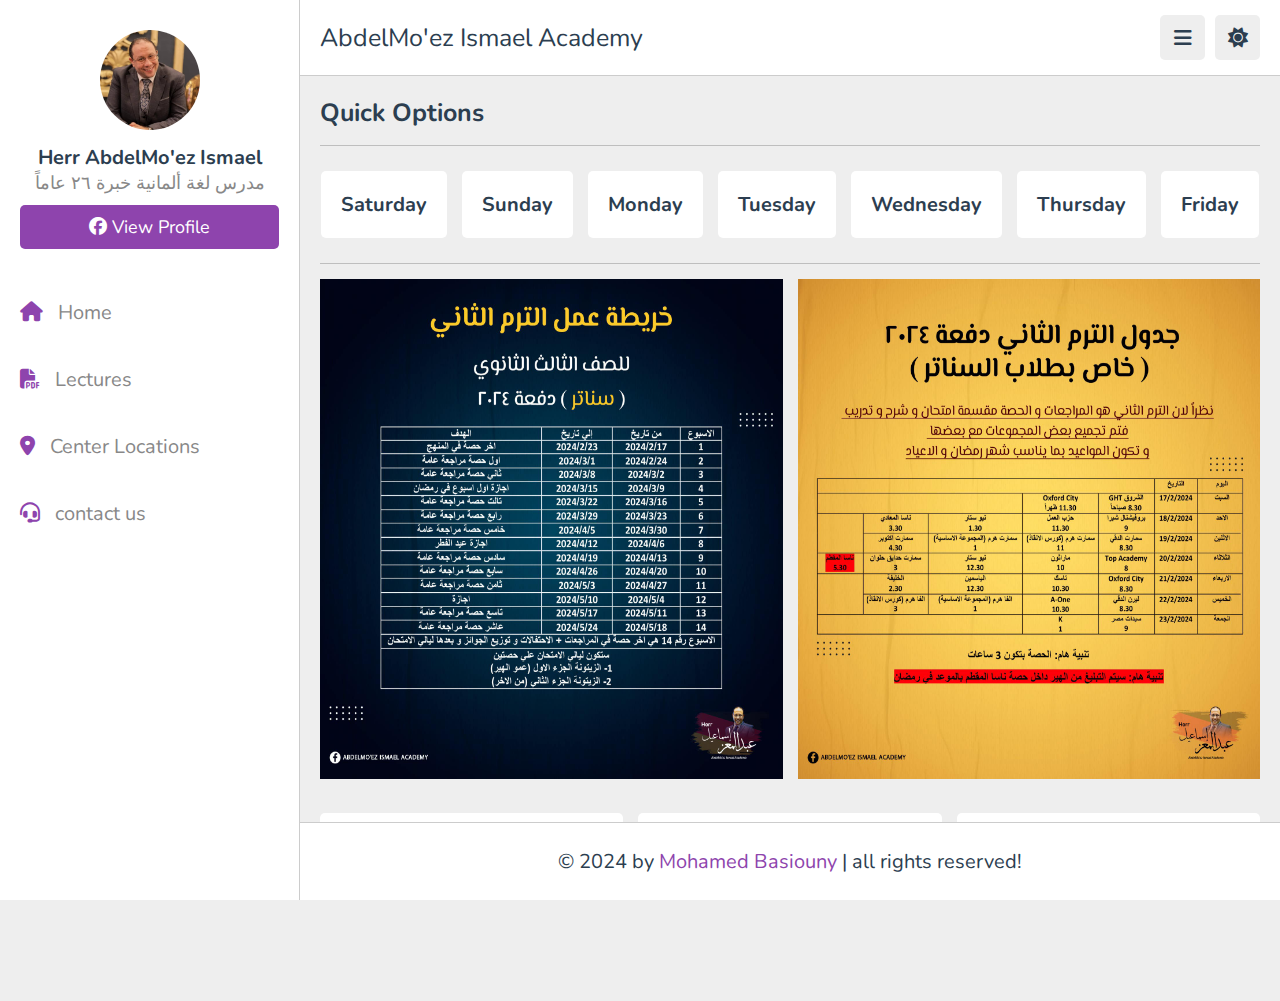
==== commit 844b978f: "Finish Home Page" ====
--- a/index.html
+++ b/index.html
@@ -6,6 +6,7 @@
    <meta http-equiv="X-UA-Compatible" content="IE=edge">
    <meta name="viewport" content="width=device-width, initial-scale=1.0">
    <title>AbdelMo'ez Ismael Academy</title>
+   <link rel="icon" type="image/png" href="images/logo.png">
 
    <!-- font awesome cdn link  -->
    <link rel="stylesheet" href="https://cdnjs.cloudflare.com/ajax/libs/font-awesome/6.1.2/css/all.min.css">
@@ -20,7 +21,7 @@
    <!-- Start Header -->
    <header class="header">
 
-      <section class="flex">
+      <div class="flex">
 
          <a href="index.html" class="logo">AbdelMo'ez Ismael Academy</a>
 
@@ -29,12 +30,16 @@
             <div id="toggle-btn" class="fas fa-sun"></div>
          </div>
 
-      </section>
+      </div>
 
    </header>
 
    <!-- Start Side-bar -->
    <div class="side-bar">
+
+      <div id="close-btn">
+         <i class="fas fa-times"></i>
+      </div>
 
       <div class="profile">
          <img src="images/profile.jpg" class="image" alt="Profile Image">
@@ -47,13 +52,123 @@
       <nav class="navbar">
          <a href="index.html"><i class="fas fa-home"></i><span>Home</span></a>
          <a href="lecture.html"><i class="fas fa-file-pdf"></i><span>Lectures</span></a>
-         <a href="location.html"><i class="fas fa-location-dot"></i></i><span>Center Locations</span></a>
+         <a href="location.html"><i class="fas fa-location-dot"></i><span>Center Locations</span></a>
          <a href="contact.html"><i class="fas fa-headset"></i><span>contact us</span></a>
       </nav>
 
    </div>
 
    <!-- Start Main -->
+   <main>
+      <section class="home-grid">
+
+         <h1 class="heading">quick options</h1>
+
+         <div class="day-container">
+
+            <div class="day">
+               <h3 class="title">Saturday</h3>
+               <div class="flex">
+                  <a href="centers/GHT الشروق/index.html"><span>GHT الشروق</span></a>
+                  <a href="centers/Oxford City 1/index.html"><span>Oxford City</span></a>
+               </div>
+            </div>
+
+            <div class="day">
+               <h3 class="title">Sunday</h3>
+               <div class="flex">
+                  <a href="centers/بروفيشنال شبرا/index.html"><span>بروفيشنال شبرا</span></a>
+                  <a href="centers/حزب العمل/index.html"><span>حزب العمل</span></a>
+                  <a href="centers/نيو ستار 1/index.html"><span>New Star</span></a>
+                  <a href="centers/ناسا المعادي/index.html"><span>ناسا المعادي</span></a>
+               </div>
+            </div>
+
+            <div class="day">
+               <h3 class="title">Monday</h3>
+               <div class="flex">
+                  <a href="centers/سمارت الدقي/index.html"><span>Smart Dokki</span></a>
+                  <a href="centers/سمارت هرم (كورس الإنقاذ)/index.html"><span>Smart Haram "كورس الإنقاذ"</span></a>
+                  <a href="centers/سمارت هرم (المجموعة الأساسية)/index.html"><span>Smart Haram "المجموعة الأساسية"</span></a>
+                  <a href="centers/سمارت أكتوبر/index.html"><span>Smart October</span></a>
+               </div>
+            </div>
+
+            <div class="day">
+               <h3 class="title">Tuesday</h3>
+               <div class="flex">
+                  <a href="centers/Top Academy/index.html"><span>Top Academy</span></a>
+                  <a href="centers/ماراثون/index.html"><span>Marathon</span></a>
+                  <a href="centers/نيو ستار 2/index.html"><span>New Star</span></a>
+                  <a href="centers/سمارت حدايق حلوان/index.html"><span>سمارت حدايق حلوان</span></a>
+                  <a href="centers/ناسا المقطم/index.html"><span>ناسا المقطم</span></a>
+               </div>
+            </div>
+
+            <div class="day">
+               <h3 class="title">Wednesday</h3>
+               <div class="flex">
+                  <a href="centers/Oxford City 2/index.html"><span>Oxford City</span></a>
+                  <a href="centers/تاسك/index.html"><span>Tasc</span></a>
+                  <a href="centers/الياسمين/index.html"><span>الياسمين</span></a>
+                  <a href="centers/الخليفة/index.html"><span>الخليفة</span></a>
+               </div>
+            </div>
+
+            <div class="day">
+               <h3 class="title">Thursday</h3>
+               <div class="flex">
+                  <a href="centers/ليرن الدقي/index.html"><span>Learn Dokki</span></a>
+                  <a href="centers/A-One/index.html"><span>A-One</span></a>
+                  <a href="centers/الفا هرم (المجموعة الأساسية)/index.html"><span>Alpha "المجموعة الأساسية"</span></a>
+                  <a href="centers/الفا هرم (كورس الإنقاذ)/index.html"><span>Alpha "كورس الإنقاذ"</span></a>
+               </div>
+            </div>
+
+            <div class="day">
+               <h3 class="title">Friday</h3>
+               <div class="flex">
+                  <a href="centers/سيدات مصر/index.html"><span>سيدات مصر</span></a>
+                  <a href="centers/K/index.html"><span> سنتر K</span></a>
+               </div>
+            </div>
+         </div>
+
+         <div class="row">
+
+            <div class="image">
+               <img src="images/plan.jpg" alt="">
+            </div>
+
+            <div class="image">
+               <img src="images/table.jpg" alt="">
+            </div>
+
+         </div>
+
+         <div class="quick-links">
+
+            <a href="lecture.html" class="link">
+               <i class="fas fa-file-pdf"></i>
+
+               <h3>Lectures</h3>
+            </a>
+
+            <a href="location.html" class="link">
+               <i class="fas fa-location-dot"></i>
+               <h3>Center Locations</h3>
+            </a>
+
+            <a href="contact.html" class="link">
+               <i class="fas fa-headset"></i>
+               <h3>Contact Us</h3>
+            </a>
+
+         </div>
+
+      </section>
+
+   </main>
 
    <!-- Start Footer -->
    <footer class="footer">
--- a/css/style.css
+++ b/css/style.css
@@ -1,73 +1,75 @@
-@import url('https://fonts.googleapis.com/css2?family=Nunito:wght@200;300;400;500;600;700&display=swap');
-
-:root{
-   --main-color:#8e44ad;
-   --red:#e74c3c;
-   --orange:#f39c12;
-   --light-color:#888;
-   --light-bg:#eee;
-   --black:#2c3e50;
-   --white:#fff;
-   --border:.1rem solid rgba(0,0,0,.2);
-}
-
-*{
+@import url('https://fonts.googleapis.com/css2?family=Nunito:ital,wght@0,200..1000;1,200..1000&display=swap');
+
+:root {
+   --main-color: #8e44ad;
+   --red: #e74c3c;
+   --orange: #f39c12;
+   --light-color: #888;
+   --light-bg: #eee;
+   --black: #2c3e50;
+   --white: #fff;
+   --border: .1rem solid rgba(0, 0, 0, .2);
+}
+
+* {
    font-family: 'Nunito', sans-serif;
-   margin:0; padding:0;
+   margin: 0;
+   padding: 0;
    box-sizing: border-box;
-   outline: none; border:none;
+   outline: none;
+   border: none;
    text-decoration: none;
 }
 
-*::selection{
+*::selection {
    background-color: var(--main-color);
-   color:#fff;
-}
-
-html{
+   color: #fff;
+}
+
+html {
    font-size: 62.5%;
    overflow-x: hidden;
 }
 
-html::-webkit-scrollbar{
+html::-webkit-scrollbar {
    width: 1rem;
    height: .5rem;
 }
 
-html::-webkit-scrollbar-track{
+html::-webkit-scrollbar-track {
    background-color: transparent;
 }
 
-html::-webkit-scrollbar-thumb{
+html::-webkit-scrollbar-thumb {
    background-color: var(--main-color);
 }
 
-body{
+body {
    background-color: var(--light-bg);
    padding-left: 30rem;
 }
 
-body.dark{
-   --light-color:#aaa;
-   --light-bg:#333;
-   --black:#fff;
-   --white:#222;
-   --border:.1rem solid rgba(255,255,255,.2);
-}
-
-body.active{
+body.dark {
+   --light-color: #aaa;
+   --light-bg: #333;
+   --black: #fff;
+   --white: #222;
+   --border: .1rem solid rgba(255, 255, 255, .2);
+}
+
+body.active {
    padding-left: 0;
 }
 
-section{
-   padding:2rem;
+section {
+   padding: 2rem;
    margin: 0 auto;
    max-width: 1200px;
 }
 
-.heading{
+.heading {
    font-size: 2.5rem;
-   color:var(--black);
+   color: var(--black);
    margin-bottom: 2.5rem;
    border-bottom: var(--border);
    padding-bottom: 1.5rem;
@@ -79,42 +81,42 @@
 .inline-delete-btn,
 .btn,
 .delete-btn,
-.option-btn{
-   border-radius: .5rem;
-   color:#fff;
+.option-btn {
+   border-radius: .5rem;
+   color: #fff;
    font-size: 1.8rem;
    cursor: pointer;
    text-transform: capitalize;
-   padding:1rem 3rem;
+   padding: 1rem 3rem;
    text-align: center;
    margin-top: 1rem;
 }
 
 .btn,
 .delete-btn,
-.option-btn{
+.option-btn {
    display: block;
    width: 100%;
 }
 
 .inline-btn,
 .inline-option-btn,
-.inline-delete-btn{
+.inline-delete-btn {
    display: inline-block;
 }
 
 .btn,
-.inline-btn{
+.inline-btn {
    background-color: var(--main-color);
 }
 
 .option-btn,
-.inline-option-btn{
-   background-color:var(--orange);
+.inline-option-btn {
+   background-color: var(--orange);
 }
 
 .delete-btn,
-.inline-delete-btn{
+.inline-delete-btn {
    background-color: var(--red);
 }
 
@@ -123,25 +125,28 @@
 .inline-delete-btn:hover,
 .btn:hover,
 .delete-btn:hover,
-.option-btn:hover{
+.option-btn:hover {
    background-color: var(--black);
    color: var(--white);
 }
 
-.flex-btn{
+.flex-btn {
    display: flex;
    gap: 1rem;
 }
 
-.header{
+/* Header */
+.header {
    position: sticky;
-   top:0; left:0; right: 0;
+   top: 0;
+   left: 0;
+   right: 0;
    background-color: var(--white);
    z-index: 1000;
    border-bottom: var(--border);
 }
 
-.header .flex{
+.header .flex {
    display: flex;
    align-items: center;
    justify-content: space-between;
@@ -149,42 +154,14 @@
    padding: 1.5rem 2rem;
 }
 
-.header .flex .logo{
+.header .flex .logo {
    font-size: 2.5rem;
    color: var(--black);
 }
 
-.header .flex .search-form{
-   width: 50rem;
-   border-radius: .5rem;
-   background-color: var(--light-bg);
-   padding:1.5rem 2rem;
-   display: flex;
-   gap:2rem;
-
-}
-
-.header .flex .search-form input{
-   width: 100%;
-   font-size: 1.8rem;
-   color:var(--black);
-   background:none;
-}
-
-.header .flex .search-form button{
-   background:none;
-   font-size: 2rem;
-   cursor: pointer;
-   color:var(--black);
-}
-
-.header .flex .search-form button:hover{
-   color: var(--main-color);
-}
-
-.header .flex .icons div{
-   font-size: 2rem;
-   color:var(--black);
+.header .flex .icons div {
+   font-size: 2rem;
+   color: var(--black);
    background-color: var(--light-bg);
    border-radius: .5rem;
    height: 4.5rem;
@@ -195,30 +172,52 @@
    margin-left: .7rem;
 }
 
-.header .flex .icons div:hover{
+.header .flex .icons div:hover {
    background-color: var(--black);
-   color:var(--white);
-}
-
-.header .flex .profile{
-   position: absolute;
-   top:120%; right: 2rem;
-   background-color: var(--white);
-   border-radius: .5rem;
-   padding: 1.5rem;
+   color: var(--white);
+}
+
+/* Side Bar */
+.side-bar {
+   position: fixed;
+   top: 0;
+   left: 0;
+   width: 30rem;
+   background-color: var(--white);
+   height: 100vh;
+   border-right: var(--border);
+   z-index: 1200;
+}
+
+.side-bar #close-btn {
+   text-align: right;
+   padding: 2rem;
+   display: none;
+}
+
+.side-bar #close-btn i {
+   text-align: right;
+   font-size: 2.5rem;
+   background: var(--red);
+   border-radius: .5rem;
+   color: var(--white);
+   cursor: pointer;
+   height: 4.5rem;
+   width: 4.5rem;
+   line-height: 4.5rem;
    text-align: center;
-   overflow: hidden;
-   transform-origin: top right;
-   transform: scale(0);
-   transition: .2s linear;
-   width: 30rem;
-}
-
-.header .flex .profile.active{
-   transform: scale(1);
-}
-
-.header .flex .profile .image{
+}
+
+.side-bar #close-btn i:hover {
+   background-color: var(--black);
+}
+
+.side-bar .profile {
+   padding: 3rem 2rem;
+   text-align: center;
+}
+
+.side-bar .profile .image {
    height: 10rem;
    width: 10rem;
    border-radius: 50%;
@@ -226,225 +225,121 @@
    margin-bottom: 1rem;
 }
 
-.header .flex .profile .name{
-   font-size: 2rem;
-   color:var(--black);
+.side-bar .profile .name {
+   font-size: 2rem;
+   color: var(--black);
    overflow: hidden;
    text-overflow: ellipsis;
    white-space: nowrap;
 }
 
-.header .flex .profile .role{
+.side-bar .profile .role {
    font-size: 1.8rem;
    color: var(--light-color);
 }
 
-#search-btn{
-   display: none;
-}
-
-.side-bar{
-   position: fixed;
-   top: 0; left: 0;
-   width: 30rem;
-   background-color: var(--white);
-   height: 100vh;
-   border-right: var(--border);
-   z-index: 1200;
-}
-
-.side-bar #close-btn{
-   text-align: right;
-   padding: 2rem;
-   display: none;
-}
-
-.side-bar #close-btn i{
-   text-align: right;
-   font-size: 2.5rem;
-   background:var(--red);
-   border-radius: .5rem;
-   color:var(--white);
-   cursor: pointer;
-   height: 4.5rem;
-   width: 4.5rem;
-   line-height: 4.5rem;
-   text-align: center;
-}
-
-.side-bar #close-btn i:hover{
-   background-color: var(--black);
-}
-
-.side-bar .profile{
-   padding:3rem 2rem;
-   text-align: center;
-}
-
-.side-bar .profile .image{
-   height: 10rem;
-   width: 10rem;
-   border-radius: 50%;
-   object-fit: contain;
-   margin-bottom: 1rem;
-}
-
-.side-bar .profile .name{
-   font-size: 2rem;
-   color:var(--black);
-   overflow: hidden;
-   text-overflow: ellipsis;
-   white-space: nowrap;
-}
-
-.side-bar .profile .role{
-   font-size: 1.8rem;
-   color: var(--light-color);
-}
-
-.side-bar .navbar a{
+.side-bar .navbar a {
    display: block;
    padding: 2rem;
    font-size: 2rem;
 }
 
-.side-bar .navbar a i{
+.side-bar .navbar a i {
    margin-right: 1.5rem;
-   color:var(--main-color);
+   color: var(--main-color);
    transition: .2s linear;
 }
 
-.side-bar .navbar a span{
-   color:var(--light-color);
-}
-
-.side-bar .navbar a:hover{
+.side-bar .navbar a span {
+   color: var(--light-color);
+}
+
+.side-bar .navbar a:hover {
    background-color: var(--light-bg);
 }
 
-.side-bar .navbar a:hover i{
+.side-bar .navbar a:hover i {
    margin-right: 2.5rem;
 }
 
-.side-bar.active{
+.side-bar.active {
    left: -30rem;
 }
 
-.home-grid .box-container{
-   display: grid;
-   grid-template-columns: repeat(auto-fit, 27.5rem);
-   gap:1.5rem;
+/* Home */
+.home-grid .day-container {
+   grid-template-columns: repeat(auto-fit, minmax(30rem, 1fr));
+   gap: 1.5rem;
    justify-content: center;
-   align-items: flex-start;
-}
-
-.home-grid .box-container .box{
-   background-color: var(--white);
-   border-radius: .5rem;
-   padding:2rem;
-}
-
-.home-grid .box-container .box .title{
+   display: flex;
+   flex-wrap: wrap;
+}
+
+.home-grid .day-container .day {
+   background-color: var(--white);
+   border-radius: .5rem;
+   padding: 2rem;
+}
+
+.home-grid .day-container .day .title {
    font-size: 2rem;
    color: var(--black);
    text-transform: capitalize;
-}
-
-.home-grid .box-container .box .flex{
-   display: flex;
+   cursor: pointer;
+}
+
+.home-grid .day-container .day .flex {
+   display: none;
    flex-wrap: wrap;
    gap: 1.5rem;
    margin-top: 2rem;
 }
 
-.home-grid .box-container .flex a{
-   background-color: var(--light-bg);
+.home-grid .day-container .day .flex.active {
+   display: flex;
+}
+
+.home-grid .day-container .day a {
+   background-color: #ee9507;
+   color: #FFFFFF;
    border-radius: .5rem;
    padding: 1rem 1.5rem;
    font-size: 1.5rem;
 }
 
-.home-grid .box-container .flex a i{
-   margin-right: 1rem;
-   color:var(--black);
-}
-
-.home-grid .box-container .flex a span{
-   color:var(--light-color);
-}
-
-.home-grid .box-container .flex a:hover{
-   background-color: var(--black);
-}
-
-.home-grid .box-container .flex a:hover span{
-   color:var(--white);
-}
-
-.home-grid .box-container .flex a:hover i{
-   color:var(--white);
-}
-
-.home-grid .box-container .tutor{
-   padding: 1rem 0;
-   font-size: 1.8rem;
-   color:var(--light-color);
-   line-height: 2;
-}
-
-.home-grid .box-container .likes{
-   color:var(--light-color);
-   font-size: 1.7rem;
-   margin-top: 1.5rem;
-}
-
-.home-grid .box-container .likes span{
-   color:var(--main-color);
-}
-
-.about .row{
+.home-grid .day-container .flex a:hover {
+   background-color: #f38100;
+}
+
+.home-grid .row {
    display: flex;
    align-items: center;
    flex-wrap: wrap;
-   gap:1.5rem;
-}
-
-.about .row .image{
+   gap: 1.5rem;
+   margin-top: 2.5rem;
+   border-top: var(--border);
+   padding-top: 1.5rem;
+}
+
+.home-grid .row .image {
    flex: 1 1 40rem;
 }
 
-.about .row .image img{
+.home-grid .row .image img {
    width: 100%;
    height: 50rem;
 }
 
-.about .row .content{
-   flex: 1 1 40rem;
-}
-
-.about .row .content p{
-   font-size: 1.7rem;
-   line-height: 2;
-   color: var(--light-color);
-   padding: 1rem 0;
-}
-
-.about .row .content h3{
-   font-size: 3rem;
-   color:var(--black);
-   text-transform: capitalize;
-}
-
-.about .box-container{
+.home-grid .quick-links {
    display: grid;
    grid-template-columns: repeat(auto-fit, minmax(27rem, 1fr));
-   gap:1.5rem;
+   gap: 1.5rem;
    justify-content: center;
    align-items: flex-start;
    margin-top: 3rem;
 }
 
-.about .box-container .box{
+.home-grid .quick-links .link {
    border-radius: .5rem;
    background-color: var(--white);
    padding: 2rem;
@@ -453,731 +348,295 @@
    gap: 2.5rem;
 }
 
-.about .box-container .box i{
+.home-grid .quick-links .link i {
    font-size: 4rem;
    color: var(--main-color);
 }
 
-.about .box-container .box h3{
+.home-grid .quick-links .link h3 {
    font-size: 2.5rem;
    color: var(--black);
    margin-bottom: .3rem;
 }
 
-.about .box-container .box p{
-   font-size: 1.7rem;
-   color:var(--light-color);
-}
-
-.reviews .box-container{
+/* Lecture */
+.lecture {
+   direction: rtl;
+}
+
+.lecture .select-tutor {
+   margin-bottom: 2rem;
+   border-radius: 0.5rem;
+   background-color: var(--white);
+   display: flex;
+   align-items: center;
+   gap: 1.5rem;
+   padding: 1.5rem 2rem;
+}
+
+.lecture .select-tutor .select-box {
+   padding: 0 1.5rem;
+   width: 100%;
+   background: none;
+   font-size: 1.8rem;
+   color: var(--black);
+}
+
+.lecture .select-tutor option {
+   font-size: 2rem;
+   cursor: pointer;
+   background: var(--white);
+   color: var(--black);
+}
+
+.lecture .select-tutor option:hover {
+   background-color: #007bff;
+   color: #fff;
+}
+
+.lecture .centers-container {
+   display: grid;
+   gap: 2rem;
+}
+
+.lecture .centers-container .center-link {
+   text-align: center;
+   font-size: 1.8rem;
+   font-weight: 700;
+   padding: 1.5rem 2rem;
+   color: #FFFFFF;
+   border-radius: .5rem;
+   background-color: #ee9507;
+   transition: background-color 0.3s ease;
+}
+
+.lecture .centers-container .center-link:hover {
+   background-color: #f38100;
+}
+
+/* Courses */
+.courses .heading span {
+   color: var(--light-color);
+   font-size: 1.8rem;
+}
+
+.courses .select-container {
+   margin-bottom: 2rem;
+   border-radius: 0.5rem;
+   background-color: var(--white);
+   padding: 1.5rem 2rem;
+   display: flex;
+   align-items: center;
+   gap: 1.5rem;
+}
+
+.courses .lecture-box {
+   padding: .8rem 1.5rem;
+   border-radius: .5rem;
+   border: var(--border);
+   width: 100%;
+   background: none;
+   font-size: 1.8rem;
+   color: var(--black);
+}
+
+.courses .lecture-box option {
+   font-size: 2rem;
+   color: var(--black);
+   background-color: var(--white);
+}
+
+.courses .lecture-box option:hover {
+   background-color: #007bff;
+   color: #fff;
+}
+
+.courses .lecteure-button {
+   background-color: #ee9507;
+   color: #fff;
+   padding: .8rem 1.5rem;
+   border-radius: .5rem;
+   cursor: pointer;
+   font-size: 1.8rem;
+   transition: background-color 0.3s ease;
+}
+
+.courses .lecteure-button:hover {
+   background-color: #f38100;
+}
+
+.courses .box-container {
    display: grid;
    grid-template-columns: repeat(auto-fit, minmax(30rem, 1fr));
-   gap:1.5rem;
+   gap: 1.5rem;
    justify-content: center;
    align-items: flex-start;
 }
 
-.reviews .box-container .box{
+.courses .box-container .box {
    border-radius: .5rem;
    background-color: var(--white);
    padding: 2rem;
 }
 
-.reviews .box-container .box p{
-   line-height: 1.7;
-   font-size: 1.7rem;
-   color: var(--light-color);
-}
-
-.reviews .box-container .box .student{
-   margin-top: 2rem;
+.courses .box-container .box .tutor {
    display: flex;
    align-items: center;
    gap: 1.5rem;
-}
-
-.reviews .box-container .box .student img{
-   height: 5rem;
-   width: 5rem;
-   object-fit: cover;
-   border-radius: 50%;
-}
-
-.reviews .box-container .box .student h3{
-   font-size: 2rem;
-   color: var(--black);
-   margin-bottom: .3rem;
-}
-
-.reviews .box-container .box .student .stars{
-   font-size: 1.5rem;
-   color:var(--orange);
-}
-
-.courses .box-container{
-   display: grid;
-   grid-template-columns: repeat(auto-fit, minmax(30rem, 1fr));
-   gap:1.5rem;
-   justify-content: center;
-   align-items: flex-start;
-}
-
-.courses .box-container .box{
-   border-radius: .5rem;
-   background-color: var(--white);
-   padding: 2rem;
-}
-
-.courses .box-container .box .tutor{
-   display: flex;
-   align-items: center;
-   gap: 1.5rem;
    margin-bottom: 2.5rem;
 }
 
-.courses .box-container .box .tutor img{
+.courses .box-container .box .tutor img {
    height: 5rem;
    width: 5rem;
    border-radius: 50%;
    object-fit: cover;
 }
 
-.courses .box-container .box .tutor h3{
+.courses .box-container .box .tutor .info h3 {
    font-size: 1.8rem;
    color: var(--black);
    margin-bottom: .2rem;
 }
 
-.courses .box-container .box .tutor span{
+.courses .box-container .box .tutor .info span {
    font-size: 1.3rem;
-   color:var(--light-color);
-}
-
-.courses .box-container .box .thumb{
+   color: var(--light-color);
+}
+
+.courses .box-container .box .thumb {
    position: relative;
 }
 
-.courses .box-container .box .thumb span{
+.courses .box-container .box .thumb img {
+   width: 100%;
+   height: 30rem;
+   object-fit: cover;
+   border-radius: .5rem;
+}
+
+.courses .box-container .box .thumb span {
    position: absolute;
-   top:1rem; left: 1rem;
+   top: 1rem;
+   left: 1rem;
    border-radius: .5rem;
    padding: .5rem 1.5rem;
-   background-color: rgba(0,0,0,.3);
+   background-color: rgba(0, 0, 0, .3);
    color: #fff;
    font-size: 1.5rem;
 }
 
-.courses .box-container .box .thumb img{
-   width: 100%;
-   height: 20rem;
-   object-fit: cover;
-   border-radius: .5rem;
-}
-
-.courses .box-container .box .title{
+.courses .box-container .box .title {
    font-size: 2rem;
    color: var(--black);
    padding-bottom: .5rem;
    padding-top: 1rem;
 }
 
-.courses .more-btn{
+/* Location */
+.location {
+   background-image: url(../images/locations.jpg);
+   background-size: cover;
+   background-position: center;
+   background-attachment: fixed;
    text-align: center;
+}
+
+.location h1 {
+   font-size: 3rem;
+   color: var(--white);
    margin-top: 2rem;
-}
-
-.playlist-details .row{
-   display: flex;
-   align-items: flex-end;
-   gap:3rem;
-   flex-wrap: wrap;
-   background-color: var(--white);
+   margin-bottom: 0;
+   border-color: var(--white);
+}
+
+.location .box-container {
+   display: grid;
+   gap: 1.5rem;
+}
+
+.location .box-container .table {
+   border-radius: .5rem;
    padding: 2rem;
 }
 
-.playlist-details .row .column{
-   flex: 1 1 40rem;
-}
-
-.playlist-details .row .column .save-playlist{
-   margin-bottom: 1.5rem;
-}
-
-.playlist-details .row .column .save-playlist button{
-   border-radius: .5rem;
-   background-color: var(--light-bg);
-   padding:1rem 1.5rem;
-   cursor: pointer;
-}
-
-.playlist-details .row .column .save-playlist button i{
-   font-size: 2rem;
-   color:var(--black);
-   margin-right: .8rem;
-}
-
-.playlist-details .row .column .save-playlist button span{
-   font-size: 1.8rem;
-   color:var(--light-color);
-}
-
-.playlist-details .row .column .save-playlist button:hover{
-   background-color: var(--black);
-}
-
-.playlist-details .row .column .save-playlist button:hover i{
-   color:var(--white);
-}
-
-.playlist-details .row .column .save-playlist button:hover span{
-   color:var(--white);
-}
-
-.playlist-details .row .column .thumb{
-   position: relative;
-}
-
-.playlist-details .row .column .thumb span{
-   font-size: 1.8rem;
-   color: #fff;
-   background-color: rgba(0,0,0,.3);
-   border-radius: .5rem;
-   position: absolute;
-   top: 1rem; left: 1rem;
-   padding: .5rem 1.5rem;
-}
-
-.playlist-details .row .column .thumb img{
-   height: 30rem;
-   width: 100%;
-   object-fit: cover;
-   border-radius: .5rem;
-}
-
-.playlist-details .row .column .tutor{
-   display: flex;
-   align-items: center;
-   gap: 2rem;
+.location .box-container .table .title {
+   font-size: 2rem;
+   color: var(--black);
    margin-bottom: 2rem;
-}
-
-.playlist-details .row .column .tutor img{
-   height: 7rem;
-   width: 7rem;
-   border-radius: 50%;
-   object-fit: cover;
-}
-
-.playlist-details .row .column .tutor h3{
-   font-size: 2rem;
-   color:var(--black);
-   margin-bottom: .2rem;
-}
-
-.playlist-details .row .column .tutor span{
-   font-size: 1.5rem;
-   color: var(--light-color);
-}
-
-.playlist-details .row .column .details h3{
-   font-size: 2rem;
-   color: var(--black);
-   text-transform: capitalize;
-}
-
-.playlist-details .row .column .details p{
-   padding: 1rem 0;
-   line-height: 2;
-   font-size: 1.8rem;
-   color: var(--light-color);
-}
-
-.playlist-videos .box-container{
-   display: grid;
-   grid-template-columns: repeat(auto-fit, minmax(30rem, 1fr));
-   gap:1.5rem;
-   justify-content: center;
-   align-items: flex-start;
-}
-
-.playlist-videos .box-container .box{
-   background-color: var(--white);
-   border-radius: .5rem;
-   padding: 2rem;
-   position: relative;
-}
-
-.playlist-videos .box-container .box i{
-   position: absolute;
-   top: 2rem; left: 2rem; right: 2rem;
-   height: 20rem;
-   border-radius: .5rem;
-   background-color: rgba(0,0,0,.3);
-   display: flex;
-   align-items: center;
-   justify-content: center;
-   font-size: 5rem;
-   color: #fff;
-   display: none;
-}
-
-.playlist-videos .box-container .box:hover i{
-   display: flex;
-}
-
-.playlist-videos .box-container .box img{
-   width: 100%;
-   height: 20rem;
-   object-fit: cover;
-   border-radius: .5rem;
-}
-
-.playlist-videos .box-container .box h3{
-   margin-top: 1.5rem;
-   font-size: 1.8rem;
-   color: var(--black);
-}
-
-.playlist-videos .box-container .box:hover h3{
-   color: var(--main-color);
-}
-
-.watch-video .video-container{
-   background-color: var(--white);
-   border-radius: .5rem;
-   padding: 2rem;
-}
-
-.watch-video .video-container .video{
-   position: relative;
-   margin-bottom: 1.5rem;
-}
-
-.watch-video .video-container .video video{
-   border-radius: .5rem;
-   width: 100%;
-   object-fit: contain;
-   background-color: #000;
-}
-
-.watch-video .video-container .title{
-   font-size: 2rem;
-   color: var(--black);
-}
-
-.watch-video .video-container .info{
-   display: flex;
-   margin-top: 1.5rem;
-   margin-bottom: 2rem;
-   border-bottom: var(--border);
-   padding-bottom: 1.5rem;
-   gap: 2.5rem;
-   align-items: center;
-}
-
-.watch-video .video-container .info p{
-   font-size: 1.6rem;
-}
-
-.watch-video .video-container .info p span{
-   color: var(--light-color);
-}
-
-.watch-video .video-container .info i{
-   margin-right: 1rem;
-   color: var(--main-color);
-}
-
-.watch-video .video-container .tutor{
-   display: flex;
-   align-items: center;
-   gap: 2rem;
-   margin-bottom: 1rem;
-}
-
-.watch-video .video-container .tutor img{
-   border-radius: 50%;
-   height: 5rem;
-   width: 5rem;
-   object-fit: cover;
-}
-
-.watch-video .video-container .tutor h3{
-   font-size: 2rem;
-   color: var(--black);
-   margin-bottom: .2rem;
-}
-
-.watch-video .video-container .tutor span{
-   font-size: 1.5rem;
-   color: var(--light-color);
-}
-
-.watch-video .video-container .flex{
-   display: flex;
-   align-items: center;
-   justify-content: space-between;
-   gap: 1.5rem;
-}
-
-.watch-video .video-container .flex button{
-   border-radius: .5rem;
-   padding: 1rem 1.5rem;
-   font-size: 1.8rem;
-   cursor: pointer;
-   background-color: var(--light-bg);
-}
-
-.watch-video .video-container .flex button i{
-   margin-right: 1rem;
-   color: var(--black);
-}
-
-.watch-video .video-container .flex button span{
-   color: var(--light-color);
-}
-
-.watch-video .video-container .flex button:hover{
-   background-color: var(--black);
-}
-
-.watch-video .video-container .flex button:hover i{
-   color: var(--white);
-}
-
-.watch-video .video-container .flex button:hover span{
-   color: var(--white);
-}
-
-.watch-video .video-container .description{
-   line-height: 1.5;
-   font-size: 1.7rem;
-   color: var(--light-color);
+   background-color: var(--white);
+   border-radius: 0.5rem;
+   padding: 1.5rem 2rem;
+}
+
+.location .box-container .table .flex {
+   display: flex;
+   flex-direction: column;
+   gap: 1.5rem;
    margin-top: 2rem;
 }
 
-.comments .add-comment{
-   background-color: var(--white);
-   border-radius: .5rem;
-   padding: 2rem;
-   margin-bottom: 3rem;
-}
-
-.comments .add-comment h3{
-   font-size: 2rem;
-   color: var(--black);
-   margin-bottom: 1rem;
-}
-
-.comments .add-comment textarea{
-   height: 20rem;
-   resize: none;
-   background-color: var(--light-bg);
-   border-radius: .5rem;
-   border: var(--border);
-   padding: 1.4rem;
-   font-size: 1.8rem;
-   color: var(--black);
-   width: 100%;
-   margin: .5rem 0;
-}
-
-.comments .box-container{
-   display: grid;
-   gap: 2.5rem;
-   background-color: var(--white);
-   padding: 2rem;
-   border-radius: .5rem;
-}
-
-.comments .box-container .box .user{
-   display: flex;
-   align-items: center;
-   gap: 1.5rem;
-   margin-bottom: 2rem;
-}
-
-.comments .box-container .box .user img{
-   height: 5rem;
-   width: 5rem;
-   border-radius: 50%;
-}
-
-.comments .box-container .box .user h3{
-   font-size: 2rem;
-   color: var(--black);
-   margin-bottom: .2rem;
-}
-
-.comments .box-container .box .user span{
-   font-size: 1.5rem;
-   color: var(--light-color);
-}
-
-.comments .box-container .box .comment-box{
-   border-radius: .5rem;
-   background-color: var(--light-bg);
-   padding:1rem 1.5rem;
-   white-space: pre-line;
-   margin: .5rem 0;
-   font-size: 1.8rem;
-   color: var(--black);
-   line-height: 1.5;
-   position: relative;
-   z-index: 0;
-}
-
-.comments .box-container .box .comment-box::before{
-   content: '';
-   position: absolute;
-   top: -1rem; left: 1.5rem;
-   background-color: var(--light-bg);
-   height: 1.2rem;
-   width: 2rem;
-   clip-path: polygon(50% 0%, 0% 100%, 100% 100%);
-}
-
-.teachers .search-tutor{
-   margin-bottom: 2rem;
-   border-radius: .5rem;
-   background-color: var(--white);
-   padding: 1.5rem 2rem;
-   display: flex;
-   align-items: center;
-   gap: 1.5rem;
-}
-
-.teachers .search-tutor input{
-   width: 100%;
-   background: none;
-   font-size: 1.8rem;
-   color: var(--black);
-}
-
-.teachers .search-tutor button{
-   font-size: 2rem;
-   color: var(--black);
-   cursor: pointer;
-   background:none;
-}
-
-.teachers .search-tutor button:hover{
-   color: var(--main-color);
-}
-
-.teachers .box-container{
-   display: grid;
-   grid-template-columns: repeat(auto-fit, minmax(30rem, 1fr));
-   gap:1.5rem;
-   justify-content: center;
-   align-items: flex-start;
-}
-
-.teachers .box-container .box{
-   background-color: var(--white);
-   border-radius: .5rem;
-   padding: 2rem;
-}
-
-.teachers .box-container .offer{
-   text-align: center;
-}
-
-.teachers .box-container .offer h3{
-   font-size: 2.5rem;
-   color: var(--black);
-   text-transform: capitalize;
-   padding-bottom: .5rem;
-}
-
-.teachers .box-container .offer p{
-   line-height: 1.7;
-   padding: .5rem 0;
-   color: var(--light-color);
-   font-size: 1.7rem;
-}
-
-.teachers .box-container .box .tutor{
-   display: flex;
-   align-items: center;
-   gap:2rem;
-   margin-bottom: 1.5rem;
-}
-
-.teachers .box-container .box .tutor img{
-   height: 5rem;
-   width: 5rem;
-   border-radius: 50%;
-}
-
-.teachers .box-container .box .tutor h3{
-   font-size: 2rem;
-   color: var(--black);
-   margin-bottom: .2rem;
-}
-
-.teachers .box-container .box .tutor span{
-   font-size: 1.6rem;
-   color: var(--light-color);
-}
-
-.teachers .box-container .box p{
-   padding: .5rem 0;
-   font-size: 1.7rem;
-   color: var(--light-color);
-}
-
-.teachers .box-container .box p span{
-   color: var(--main-color);
-}
-
-.teacher-profile .details{
-   text-align: center;
-   background-color: var(--white);
-   border-radius: .5rem;
-   padding: 2rem;
-}
-
-.teacher-profile .details .tutor img{
-   height: 10rem;
-   width: 10rem;
-   border-radius: 50%;
-   object-fit: cover;
-   margin-bottom: 1rem;
-}
-
-.teacher-profile .details .tutor h3{
-   font-size: 2rem;
-   color: var(--black);
-}
-
-.teacher-profile .details .tutor span{
-   color: var(--light-color);
-   font-size: 1.7rem;
-}
-
-.teacher-profile .details .flex{
-   display: flex;
-   flex-wrap: wrap;
-   gap: 1.5rem;
-   margin-top: 2rem;
-}
-
-.teacher-profile .details .flex p{
-   flex: 1 1 20rem;
-   border-radius: .5rem;
-   background-color: var(--light-bg);
-   padding: 1.2rem 2rem;
-   font-size: 1.8rem;
-   color: var(--light-color);
-}
-
-.teacher-profile .details .flex p span{
-   color: var(--main-color);
-}
-
-.user-profile .info{
-   background-color: var(--white);
-   border-radius: .5rem;
-   padding: 2rem;
-}
-
-.user-profile .info .user{
-   text-align: center;
-   margin-bottom: 2rem;
-   padding: 1rem;
-}
-
-.user-profile .info .user img{
-   height: 10rem;
-   width: 10rem;
-   border-radius: 50%;
-   object-fit: cover;
-   margin-bottom: 1rem;
-}
-
-.user-profile .info .user h3{
-   font-size: 2rem;
-   color: var(--black);
-}
-
-.user-profile .info .user p{
-   font-size: 1.7rem;
-   color: var(--light-color);
-   padding: .3rem 0;
-}
-
-.user-profile .info .box-container{
-   display: flex;
-   flex-wrap: wrap;
-   gap: 1.5rem;
-}
-
-.user-profile .info .box-container .box{
-   background-color: var(--light-bg);
-   border-radius: .5rem;
-   padding: 2rem;
-   flex: 1 1 25rem;
-}
-
-.user-profile .info .box-container .box .flex{
-   display: flex;
-   align-items: center;
-   gap: 2rem;
-   margin-bottom: 1rem;
-}
-
-.user-profile .info .box-container .box .flex i{
-   font-size:2rem;
-   color: var(--white);
-   background-color: var(--black);
-   text-align: center;
-   border-radius: .5rem;
-   height: 5rem;
-   width: 5rem;
-   line-height: 4.9rem;
-}
-
-.user-profile .info .box-container .box .flex span{
-   font-size: 2.5rem;
-   color: var(--main-color);
-}
-
-.user-profile .info .box-container .box .flex p{
-   color: var(--light-color);
-   font-size: 1.7rem;
-}
-
-.contact .row{
+.location .box-container .flex a {
+   color: blue;
+}
+
+.location .box-container .flex a:hover {
+   color: darkblue;
+   font-weight: 900;
+}
+
+.location .box-container .flex th,
+.location .box-container .flex td {
+   padding: .8rem;
+   font-size: 1.8rem;
+   color: #000000;
+   font-weight: 600;
+}
+
+.location .box-container .flex table {
+   background-color: rgba(255, 255, 255, 0.5);
+}
+
+.location .box-container .flex table tr:nth-child(even) {
+   background-color: rgba(128, 128, 128, 0.2);
+}
+
+.location .box-container .flex table th {
+   background-color: var(--white);
+   color: var(--black);
+}
+
+/* Contact */
+.contact .row {
    display: flex;
    align-items: center;
    flex-wrap: wrap;
    gap: 1.5rem;
 }
 
-.contact .row .image{
+.contact .row .image {
    flex: 1 1 50rem;
 }
 
-.contact .row .image img{
+.contact .row .image img {
    width: 100%;
 }
 
-.contact .row form{
+.contact .row form {
    flex: 1 1 30rem;
    background-color: var(--white);
    padding: 2rem;
    text-align: center;
 }
 
-.contact .row form h3{
+.contact .row form h3 {
    margin-bottom: 1rem;
    text-transform: capitalize;
-   color:var(--black);
+   color: var(--black);
    font-size: 2.5rem;
 }
 
-.contact .row form .box{
+.contact .row form .box {
    width: 100%;
    border-radius: .5rem;
    background-color: var(--light-bg);
@@ -1187,190 +646,179 @@
    color: var(--black);
 }
 
-.contact .row form textarea{
+.contact .row form textarea {
    height: 20rem;
    resize: none;
 }
 
-.contact .box-container{
+.contact .box-container {
    display: grid;
    grid-template-columns: repeat(auto-fit, minmax(30rem, 1fr));
-   gap:1.5rem;
+   gap: 1.5rem;
    justify-content: center;
    align-items: flex-start;
    margin-top: 3rem;
 }
 
-.contact .box-container .box{
+.contact .box-container .contact-box {
    text-align: center;
    background-color: var(--white);
    border-radius: .5rem;
    padding: 3rem;
 }
 
-.contact .box-container .box i{
+.contact .box-container .contact-box i {
    font-size: 3rem;
    color: var(--main-color);
    margin-bottom: 1rem;
 }
 
-.contact .box-container .box h3{
-   font-size: 2rem;
-   color:var(--black);
+.contact .box-container .contact-box h3 {
+   font-size: 2rem;
+   color: var(--black);
    margin: 1rem 0;
 }
 
-.contact .box-container .box a{
+.contact .box-container .contact-box a {
    display: block;
    padding-top: .5rem;
    font-size: 1.8rem;
    color: var(--light-color);
 }
 
-.contact .box-container .box a:hover{
+.contact .box-container .contact-box a:hover {
    text-decoration: underline;
-   color:var(--black);
-}
-
-.form-container{
-   min-height: calc(100vh - 20rem);
-   display: flex;
-   align-items: center;
-   justify-content: center;
-}
-
-.form-container form{
-   background-color: var(--white);
-   border-radius: .5rem;
-   padding: 2rem;
-   width: 50rem;
-}
-
-.form-container form h3{
-   font-size: 2.5rem;
-   text-transform: capitalize;
-   color: var(--black);
-   text-align: center;
-}
-
-.form-container form p{
-   font-size: 1.7rem;
-   color: var(--light-color);
-   padding-top: 1rem;
-}
-
-.form-container form p span{
-   color: var(--red);
-}
-
-.form-container form .box{
-   font-size: 1.8rem;
-   color: var(--black);
-   border-radius: .5rem;
-   padding: 1.4rem;
-   background-color: var(--light-bg);
-   width: 100%;
-   margin: 1rem 0;
-}
-
-
-
-
-
-
-.footer{
+   color: var(--black);
+}
+
+/* Footer */
+.footer {
    background-color: var(--white);
    border-top: var(--border);
    position: sticky;
-   bottom: 0; left: 0; right: 0;
+   bottom: 0;
+   left: 0;
+   right: 0;
    text-align: center;
    font-size: 2rem;
-   padding:2.5rem 2rem;
-   color:var(--black);
+   padding: 2.5rem 2rem;
+   color: var(--black);
    margin-top: 1rem;
    z-index: 1000;
-   /* padding-bottom: 9.5rem; */
-}
-
-.footer span{
-   color:var(--main-color);
-}
-
-
-
-@media (max-width:1200px){
-
-   body{
+}
+
+.footer span {
+   color: var(--main-color);
+}
+
+
+
+@media (max-width:1200px) {
+
+   body {
       padding-left: 0;
    }
 
-   .side-bar{
+   .side-bar {
       left: -30rem;
       transition: .2s linear;
    }
 
-   .side-bar #close-btn{
+   .side-bar #close-btn {
       display: block;
    }
 
-   .side-bar.active{
+   .side-bar.active {
       left: 0;
-      box-shadow: 0 0 0 100vw rgba(0,0,0,.8);
+      box-shadow: 0 0 0 100vw rgba(0, 0, 0, .8);
       border-right: 0;
    }
 
 }
 
-@media (max-width:991px){
-
-   html{
+@media (max-width:991px) {
+
+   html {
       font-size: 55%;
    }
 
 }
 
-@media (max-width:768px){
-
-   #search-btn{
-      display: inline-block;
-   }
-
-   .header .flex .search-form{
-      position: absolute;
-      top: 99%; left: 0; right: 0;
-      border-top: var(--border);
-      border-bottom: var(--border);
-      background-color: var(--white);
-      border-radius: 0;
-      width: auto;
-      padding: 2rem;
-      clip-path: polygon(0 0, 100% 0, 100% 0, 0 0);
-      transition: .2s linear;
-   }
-
-   .header .flex .search-form.active{
-      clip-path: polygon(0 0, 100% 0, 100% 100%, 0 100%);
-   }
-
-}
-
-@media (max-width:450px){
-
-   html{
+@media (max-width:450px) {
+
+   html {
       font-size: 50%;
    }
 
-   .flex-btn{
+   .flex-btn {
       gap: 0;
       flex-flow: column;
    }
 
-   .home-grid .box-container{
+   .home-grid .box-container {
       grid-template-columns: 1fr;
    }
 
-   .about .row .image img{
-      height: 25rem;
-   }
-
+}
+
+
+@media screen and (max-width: 420px) {
+
+   html {
+      font-size: 48%;
+   }
+
+}
+
+@media screen and (max-width: 400px) {
+
+   html {
+      font-size: 46%;
+   }
+
+}
+
+@media screen and (max-width: 380px) {
+
+   html {
+      font-size: 45%;
+   }
+
+}
+
+@media screen and (max-width: 360px) {
+
+   html {
+      font-size: 42%;
+   }
+
+}
+
+@media screen and (max-width: 340px) {
+
+   html {
+      font-size: 40%;
+   }
+
+}
+
+@media screen and (max-width: 320px) {
+
+   html {
+      font-size: 35%;
+   }
+
+}
+
+@media screen and (max-width: 280px) {
+
+   html {
+      font-size: 34%;
+   }
+
+}
+
+/* Additional */
+.arabic {
+   direction: rtl;
 }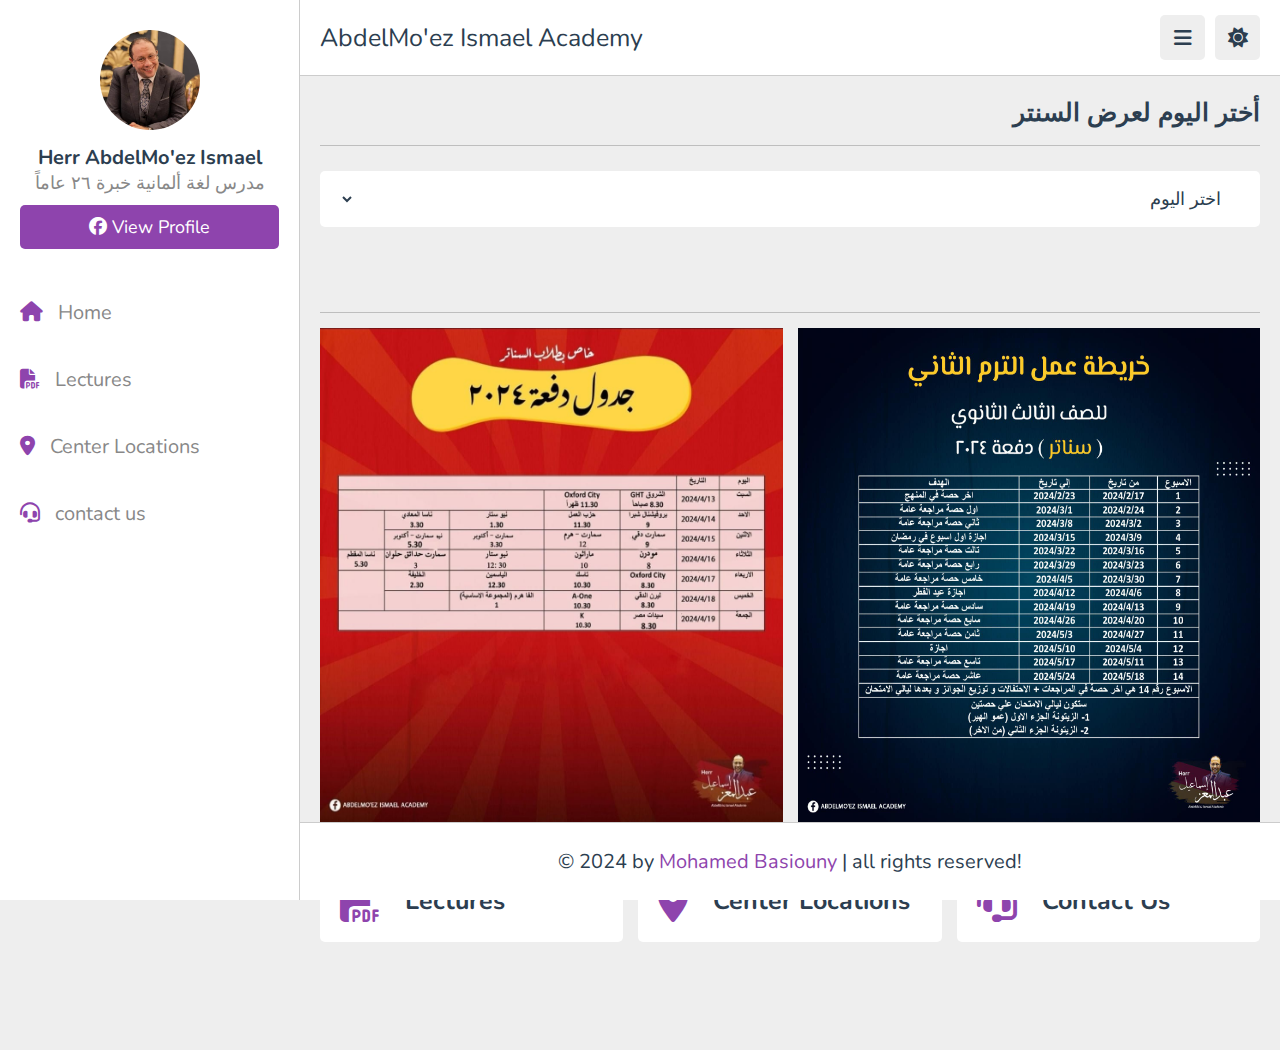
==== commit a8187511: "Donee!!" ====
--- a/index.html
+++ b/index.html
@@ -60,88 +60,41 @@
 
    <!-- Start Main -->
    <main>
+
+      <section class="lecture">
+
+         <h1 class="heading">أختر اليوم لعرض السنتر</h1>
+
+         <div class="select-tutor">
+            <select id="day-select" class="select-box" title="Select a day">
+               <option disabled selected hidden>اختر اليوم</option>
+               <option value="saturday">السبت</option>
+               <option value="sunday">الأحد</option>
+               <option value="monday">الاثنين</option>
+               <option value="tuesday">الثلاثاء</option>
+               <option value="wednesday">الأربعاء</option>
+               <option value="thursday">الخميس</option>
+               <option value="friday">الجمعة</option>
+            </select>
+         </div>
+
+         <div class="lec-container-edition" id="centers-container">
+            <!-- Centers will be dynamically populated here -->
+
+         </div>
+
+      </section>
+
       <section class="home-grid">
-
-         <h1 class="heading">quick options</h1>
-
-         <div class="day-container">
-
-            <div class="day">
-               <h3 class="title">Saturday</h3>
-               <div class="flex">
-                  <a href="centers/GHT الشروق/index.html"><span>GHT الشروق</span></a>
-                  <a href="centers/Oxford City 1/index.html"><span>Oxford City</span></a>
-               </div>
-            </div>
-
-            <div class="day">
-               <h3 class="title">Sunday</h3>
-               <div class="flex">
-                  <a href="centers/بروفيشنال شبرا/index.html"><span>بروفيشنال شبرا</span></a>
-                  <a href="centers/حزب العمل/index.html"><span>حزب العمل</span></a>
-                  <a href="centers/نيو ستار 1/index.html"><span>New Star</span></a>
-                  <a href="centers/ناسا المعادي/index.html"><span>ناسا المعادي</span></a>
-               </div>
-            </div>
-
-            <div class="day">
-               <h3 class="title">Monday</h3>
-               <div class="flex">
-                  <a href="centers/سمارت الدقي/index.html"><span>Smart Dokki</span></a>
-                  <a href="centers/سمارت هرم (كورس الإنقاذ)/index.html"><span>Smart Haram "كورس الإنقاذ"</span></a>
-                  <a href="centers/سمارت هرم (المجموعة الأساسية)/index.html"><span>Smart Haram "المجموعة الأساسية"</span></a>
-                  <a href="centers/سمارت أكتوبر/index.html"><span>Smart October</span></a>
-               </div>
-            </div>
-
-            <div class="day">
-               <h3 class="title">Tuesday</h3>
-               <div class="flex">
-                  <a href="centers/Top Academy/index.html"><span>Top Academy</span></a>
-                  <a href="centers/ماراثون/index.html"><span>Marathon</span></a>
-                  <a href="centers/نيو ستار 2/index.html"><span>New Star</span></a>
-                  <a href="centers/سمارت حدايق حلوان/index.html"><span>سمارت حدايق حلوان</span></a>
-                  <a href="centers/ناسا المقطم/index.html"><span>ناسا المقطم</span></a>
-               </div>
-            </div>
-
-            <div class="day">
-               <h3 class="title">Wednesday</h3>
-               <div class="flex">
-                  <a href="centers/Oxford City 2/index.html"><span>Oxford City</span></a>
-                  <a href="centers/تاسك/index.html"><span>Tasc</span></a>
-                  <a href="centers/الياسمين/index.html"><span>الياسمين</span></a>
-                  <a href="centers/الخليفة/index.html"><span>الخليفة</span></a>
-               </div>
-            </div>
-
-            <div class="day">
-               <h3 class="title">Thursday</h3>
-               <div class="flex">
-                  <a href="centers/ليرن الدقي/index.html"><span>Learn Dokki</span></a>
-                  <a href="centers/A-One/index.html"><span>A-One</span></a>
-                  <a href="centers/الفا هرم (المجموعة الأساسية)/index.html"><span>Alpha "المجموعة الأساسية"</span></a>
-                  <a href="centers/الفا هرم (كورس الإنقاذ)/index.html"><span>Alpha "كورس الإنقاذ"</span></a>
-               </div>
-            </div>
-
-            <div class="day">
-               <h3 class="title">Friday</h3>
-               <div class="flex">
-                  <a href="centers/سيدات مصر/index.html"><span>سيدات مصر</span></a>
-                  <a href="centers/K/index.html"><span> سنتر K</span></a>
-               </div>
-            </div>
-         </div>
 
          <div class="row">
 
             <div class="image">
-               <img src="images/plan.jpg" alt="">
+               <img src="images/table.jpg" alt="">
             </div>
 
             <div class="image">
-               <img src="images/table.jpg" alt="">
+               <img src="images/plan.jpg" alt="">
             </div>
 
          </div>
--- a/css/style.css
+++ b/css/style.css
@@ -399,7 +399,7 @@
    gap: 2rem;
 }
 
-.lecture .centers-container .center-link {
+.lecture .center-link {
    text-align: center;
    font-size: 1.8rem;
    font-weight: 700;
@@ -410,7 +410,7 @@
    transition: background-color 0.3s ease;
 }
 
-.lecture .centers-container .center-link:hover {
+.lecture .center-link:hover {
    background-color: #f38100;
 }
 
@@ -536,10 +536,11 @@
 /* Location */
 .location {
    background-image: url(../images/locations.jpg);
-   background-size: cover;
    background-position: center;
    background-attachment: fixed;
    text-align: center;
+   background-size: cover;
+   background-repeat: no-repeat;
 }
 
 .location h1 {
@@ -821,4 +822,12 @@
 /* Additional */
 .arabic {
    direction: rtl;
+}
+
+.lec-container-edition {
+   display: flex;
+   align-items: center;
+   flex-wrap: wrap;
+   justify-content: center;
+   gap: 2rem;
 }